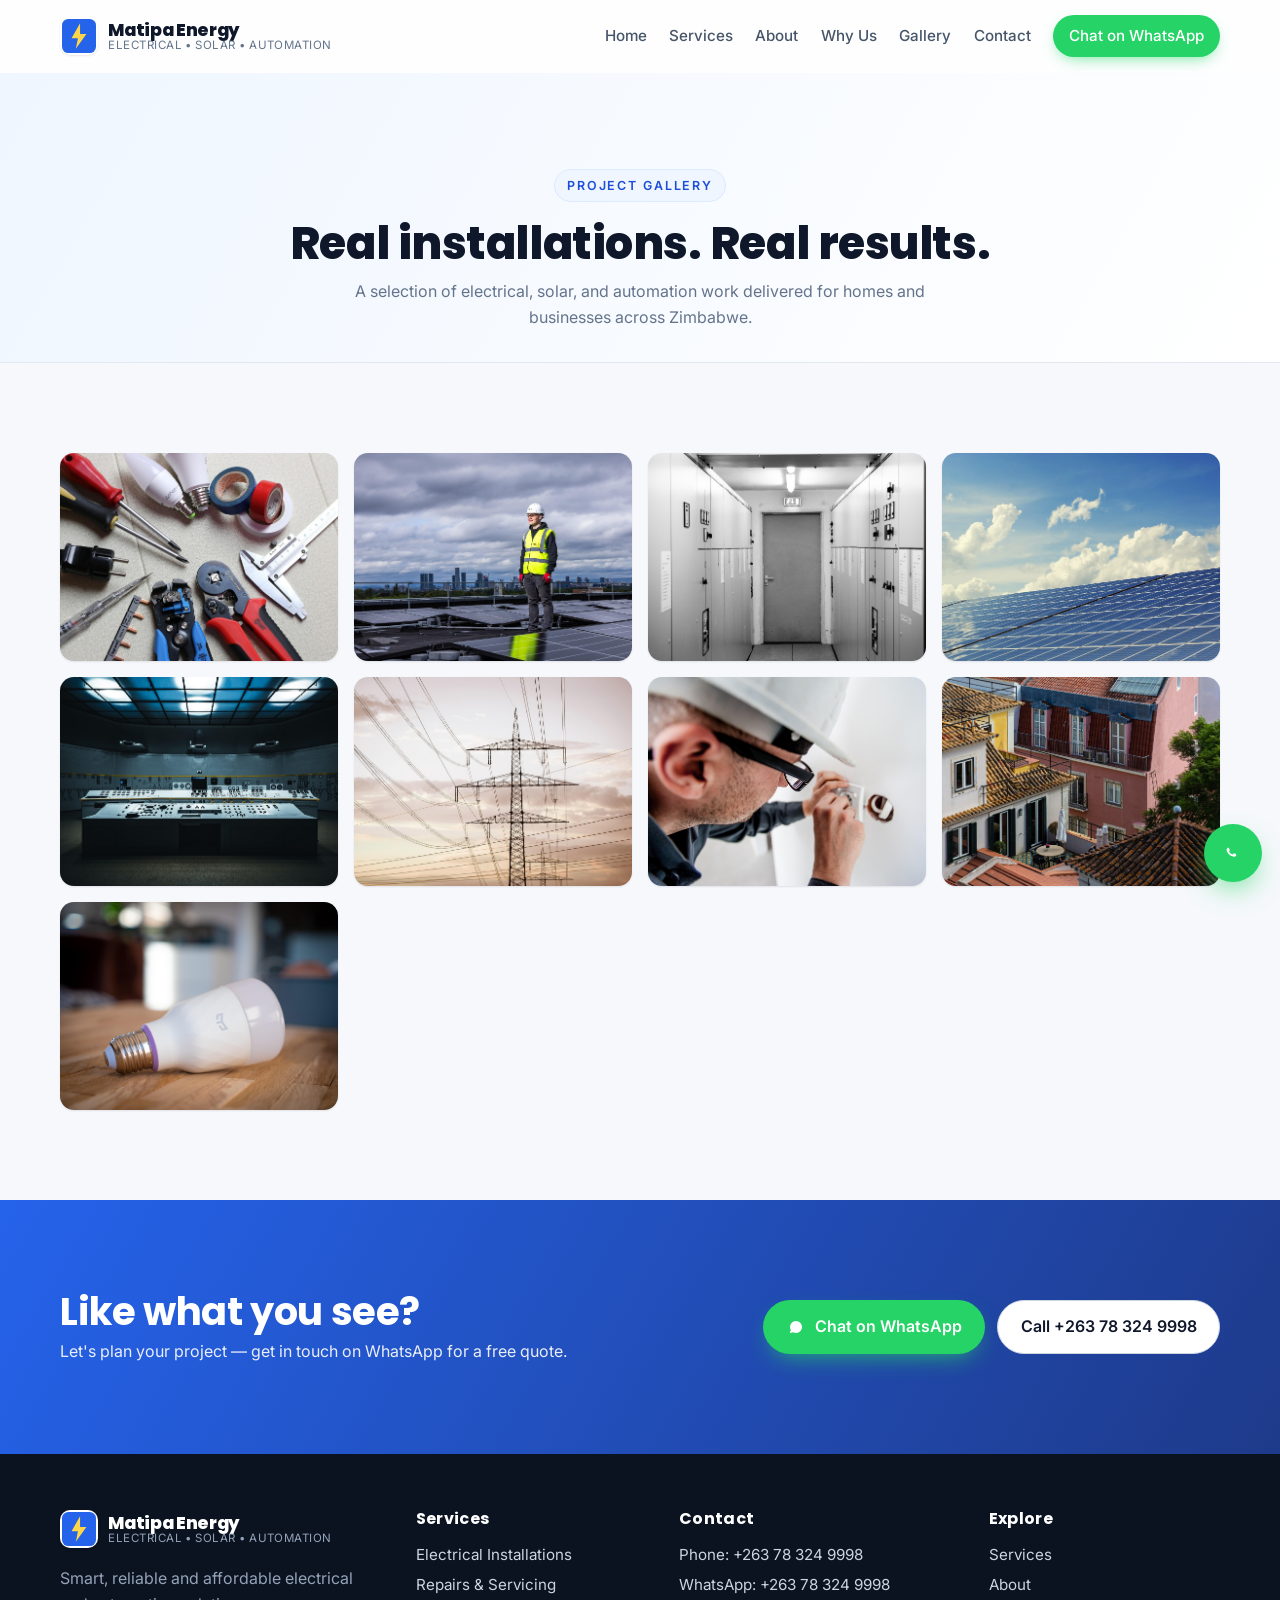
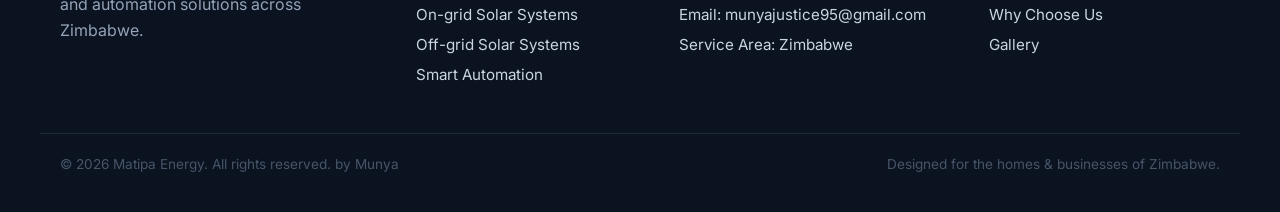
==== gallery.html @ 3df7f983 "Add files via upload" ====
<!DOCTYPE html>
<html lang="en">
<head>
  <meta charset="UTF-8" />
  <meta name="viewport" content="width=device-width, initial-scale=1.0" />
  <meta name="description" content="Project gallery — recent electrical, solar and automation installations by Matipa Energy across Zimbabwe." />
  <meta name="keywords" content="electrician Zimbabwe gallery, solar installation Zimbabwe, automation projects, Matipa Energy projects" />
  <title>Gallery — Matipa Energy | Electrical, Solar &amp; Automation Projects</title>

  <link rel="icon" href="data:image/svg+xml,%3Csvg xmlns='http://www.w3.org/2000/svg' viewBox='0 0 64 64'%3E%3Crect width='64' height='64' rx='12' fill='%232563eb'/%3E%3Cpath d='M34 8 L18 36 H30 L26 56 L46 28 H34 Z' fill='%23ffd54a'/%3E%3C/svg%3E" />
  <link rel="preconnect" href="https://fonts.googleapis.com" />
  <link rel="preconnect" href="https://fonts.gstatic.com" crossorigin />
  <link href="https://fonts.googleapis.com/css2?family=Inter:wght@400;500;600;700;800&family=Poppins:wght@600;700;800&display=swap" rel="stylesheet" />
  <link rel="stylesheet" href="css/style.css" />
</head>
<body>

  <!-- Header -->
  <header class="site-header" id="siteHeader">
    <div class="container nav-wrap">
      <a href="/" class="brand" aria-label="Matipa Energy home">
        <span class="brand-mark" aria-hidden="true">
          <svg viewBox="0 0 64 64" width="34" height="34" xmlns="http://www.w3.org/2000/svg">
            <rect width="64" height="64" rx="12" fill="#2563eb"/>
            <path d="M34 8 L18 36 H30 L26 56 L46 28 H34 Z" fill="#ffd54a"/>
          </svg>
        </span>
        <span class="brand-text">
          <span class="brand-name">Matipa Energy</span>
          <span class="brand-tag">Electrical • Solar • Automation</span>
        </span>
      </a>

      <nav class="primary-nav" id="primaryNav" aria-label="Primary">
        <a href="index.html">Home</a>
        <a href="/#services">Services</a>
        <a href="/#about">About</a>
        <a href="/#why">Why Us</a>
        <a href="/gallery.html">Gallery</a>
        <a href="/#contact">Contact</a>
        <a class="nav-cta" href="https://wa.me/263783249998?text=Hello%20Matipa%20Energy,%20I%20need%20electrical%20or%20solar%20services." target="_blank" rel="noopener">Chat on WhatsApp</a>
      </nav>

      <button class="nav-toggle" id="navToggle" aria-controls="primaryNav" aria-expanded="false" aria-label="Toggle menu">
        <span></span><span></span><span></span>
      </button>
    </div>
  </header>

  <!-- Page hero -->
  <section class="gallery-page-hero">
    <div class="container">
      <span class="eyebrow eyebrow-blue" style="margin-bottom:1rem;">Project Gallery</span>
      <h1>Real installations. Real results.</h1>
      <p>A selection of electrical, solar, and automation work delivered for homes and businesses across Zimbabwe.</p>
    </div>
  </section>

  <!-- Gallery grid -->
  <section class="section">
    <div class="container">
      <div class="gallery-grid">
        <a class="gallery-item" href="#"><img src="images/gallery1.jpg" alt="Electrical wiring installation" loading="lazy" /><span>Electrical Wiring</span></a>
        <a class="gallery-item" href="#"><img src="images/gallery2.jpg" alt="Rooftop solar installation" loading="lazy" /><span>Rooftop Solar</span></a>
        <a class="gallery-item" href="#"><img src="images/gallery3.jpg" alt="Distribution board installation" loading="lazy" /><span>Distribution Board</span></a>
        <a class="gallery-item" href="#"><img src="images/gallery4.jpg" alt="Off-grid battery storage" loading="lazy" /><span>Battery Backup</span></a>
        <a class="gallery-item" href="#"><img src="images/gallery5.jpg" alt="Smart lighting control" loading="lazy" /><span>Smart Automation</span></a>
        <a class="gallery-item" href="#"><img src="images/gallery6.jpg" alt="Electrician at work" loading="lazy" /><span>On-Site Service</span></a>
        <a class="gallery-item" href="#"><img src="images/hero1.jpg" alt="Electrical panel work" loading="lazy" /><span>Panel Upgrade</span></a>
        <a class="gallery-item" href="#"><img src="images/hero2.jpg" alt="Residential solar system" loading="lazy" /><span>Residential Solar</span></a>
        <a class="gallery-item" href="#"><img src="images/hero3.jpg" alt="Smart home control" loading="lazy" /><span>Home Automation</span></a>
      </div>
    </div>
  </section>

  <!-- CTA -->
  <section class="section cta-banner">
    <div class="container cta-wrap">
      <div>
        <h2>Like what you see?</h2>
        <p>Let's plan your project — get in touch on WhatsApp for a free quote.</p>
      </div>
      <div class="cta-actions">
        <a class="btn btn-whatsapp" href="https://wa.me/263783249998?text=Hello%20Matipa%20Energy,%20I%20need%20electrical%20or%20solar%20services." target="_blank" rel="noopener">
          <svg viewBox="0 0 32 32" width="20" height="20" fill="currentColor" aria-hidden="true"><path d="M19.11 17.21c-.27-.14-1.6-.79-1.85-.88-.25-.09-.43-.14-.61.14-.18.27-.7.88-.86 1.06-.16.18-.32.2-.59.07-.27-.14-1.13-.42-2.16-1.34-.8-.71-1.34-1.59-1.5-1.86-.16-.27-.02-.42.12-.55.12-.12.27-.32.41-.48.14-.16.18-.27.27-.45.09-.18.05-.34-.02-.48-.07-.14-.61-1.46-.83-2-.22-.53-.44-.46-.61-.47l-.52-.01c-.18 0-.48.07-.73.34-.25.27-.95.93-.95 2.27 0 1.34.98 2.63 1.11 2.81.14.18 1.93 2.95 4.68 4.13.65.28 1.16.45 1.56.58.66.21 1.26.18 1.74.11.53-.08 1.6-.65 1.83-1.28.23-.63.23-1.16.16-1.28-.07-.12-.25-.18-.52-.32zM16.02 6.4c-5.31 0-9.62 4.31-9.62 9.62 0 1.7.45 3.36 1.3 4.82L6 26l5.29-1.66a9.59 9.59 0 0 0 4.72 1.22h.01c5.31 0 9.62-4.31 9.62-9.62 0-2.57-1-4.99-2.82-6.81a9.58 9.58 0 0 0-6.8-2.83z"/></svg>
          Chat on WhatsApp
        </a>
        <a class="btn btn-light" href="tel:+263783249998">Call +263 78 324 9998</a>
      </div>
    </div>
  </section>

  <!-- Footer -->
  <footer class="site-footer">
    <div class="container footer-grid">
      <div>
        <a href="/" class="brand brand-footer">
          <span class="brand-mark" aria-hidden="true">
            <svg viewBox="0 0 64 64" width="34" height="34" xmlns="http://www.w3.org/2000/svg">
              <rect width="64" height="64" rx="12" fill="#2563eb"/>
              <path d="M34 8 L18 36 H30 L26 56 L46 28 H34 Z" fill="#ffd54a"/>
            </svg>
          </span>
          <span class="brand-text">
            <span class="brand-name">Matipa Energy</span>
            <span class="brand-tag">Electrical • Solar • Automation</span>
          </span>
        </a>
        <p class="footer-tag">Smart, reliable and affordable electrical and automation solutions across Zimbabwe.</p>
      </div>
      <div>
        <h5>Services</h5>
        <ul class="footer-list">
          <li>Electrical Installations</li>
          <li>Repairs &amp; Servicing</li>
          <li>On-grid Solar Systems</li>
          <li>Off-grid Solar Systems</li>
          <li>Smart Automation</li>
        </ul>
      </div>
      <div>
        <h5>Contact</h5>
        <ul class="footer-list">
          <li>Phone: <a href="tel:+263783249998">+263 78 324 9998</a></li>
          <li>WhatsApp: <a href="https://wa.me/263783249998?text=Hello%20Matipa%20Energy,%20I%20need%20electrical%20or%20solar%20services." target="_blank" rel="noopener">+263 78 324 9998</a></li>
          <li>Email: <a href="mailto:munyajustice95@gmail.com">munyajustice95@gmail.com</a></li>
          <li>Service Area: Zimbabwe</li>
        </ul>
      </div>
      <div>
        <h5>Explore</h5>
        <ul class="footer-list">
          <li><a href="/#services">Services</a></li>
          <li><a href="/#about">About</a></li>
          <li><a href="/#why">Why Choose Us</a></li>
          <li><a href="/gallery.html">Gallery</a></li>
        </ul>
      </div>
    </div>

    <div class="container footer-bottom">
      <p>&copy; <span id="year"></span> Matipa Energy. All rights reserved. by Munya</p>
      <p>Designed for the homes &amp; businesses of Zimbabwe.</p>
    </div>
  </footer>

  <!-- Floating WhatsApp -->
  <a class="float-whatsapp"
     href="https://wa.me/263783249998?text=Hello%20Matipa%20Energy,%20I%20need%20electrical%20or%20solar%20services."
     target="_blank" rel="noopener" aria-label="Chat on WhatsApp">
    <svg viewBox="0 0 32 32" width="28" height="28" fill="currentColor" aria-hidden="true"><path d="M19.11 17.21c-.27-.14-1.6-.79-1.85-.88-.25-.09-.43-.14-.61.14-.18.27-.7.88-.86 1.06-.16.18-.32.2-.59.07-.27-.14-1.13-.42-2.16-1.34-.8-.71-1.34-1.59-1.5-1.86-.16-.27-.02-.42.12-.55.12-.12.27-.32.41-.48.14-.16.18-.27.27-.45.09-.18.05-.34-.02-.48-.07-.14-.61-1.46-.83-2-.22-.53-.44-.46-.61-.47l-.52-.01c-.18 0-.48.07-.73.34-.25.27-.95.93-.95 2.27 0 1.34.98 2.63 1.11 2.81.14.18 1.93 2.95 4.68 4.13.65.28 1.16.45 1.56.58.66.21 1.26.18 1.74.11.53-.08 1.6-.65 1.83-1.28.23-.63.23-1.16.16-1.28-.07-.12-.25-.18-.52-.32z"/></svg>
  </a>

  <script src="js/script.js"></script>
</body>
</html>
---- css/style.css ----
/* =========================================================
   Matipa Energy — style.css
   Light, professional palette: white / light grey / soft blue
   No frameworks. Mobile-first.
   ========================================================= */

/* ---------- Design tokens ---------- */
:root {
  --c-bg: #f6f8fb;
  --c-surface: #ffffff;
  --c-surface-2: #f0f4fa;
  --c-text: #0f172a;
  --c-text-soft: #475569;
  --c-text-mute: #64748b;
  --c-border: #e2e8f0;
  --c-border-strong: #cbd5e1;

  --c-blue: #2563eb;
  --c-blue-600: #1d4ed8;
  --c-blue-50: #eff6ff;
  --c-blue-100: #dbeafe;
  --c-accent: #f59e0b;
  --c-accent-soft: #fef3c7;
  --c-whatsapp: #25d366;
  --c-whatsapp-dark: #128c7e;

  --shadow-sm: 0 1px 2px rgba(15,23,42,.06), 0 1px 3px rgba(15,23,42,.04);
  --shadow-md: 0 6px 16px -4px rgba(15,23,42,.10), 0 4px 8px -4px rgba(15,23,42,.06);
  --shadow-lg: 0 24px 48px -16px rgba(15,23,42,.20);

  --radius-sm: 8px;
  --radius-md: 14px;
  --radius-lg: 22px;
  --radius-xl: 28px;

  --container: 1200px;
  --header-h: 72px;

  --font-sans: 'Inter', system-ui, -apple-system, Segoe UI, Roboto, Helvetica, Arial, sans-serif;
  --font-display: 'Poppins', 'Inter', system-ui, sans-serif;
}

/* ---------- Reset ---------- */
*,
*::before,
*::after { box-sizing: border-box; }

html { scroll-behavior: smooth; -webkit-text-size-adjust: 100%; }

body {
  margin: 0;
  font-family: var(--font-sans);
  background: var(--c-bg);
  color: var(--c-text);
  line-height: 1.6;
  -webkit-font-smoothing: antialiased;
  text-rendering: optimizeLegibility;
}

img { max-width: 100%; display: block; }
a  { color: var(--c-blue); text-decoration: none; }
a:hover { color: var(--c-blue-600); }

h1, h2, h3, h4, h5 {
  font-family: var(--font-display);
  color: var(--c-text);
  margin: 0 0 .5rem;
  line-height: 1.18;
  letter-spacing: -.01em;
}
h1 { font-size: clamp(2rem, 4.4vw, 3.5rem); font-weight: 800; }
h2 { font-size: clamp(1.6rem, 3vw, 2.4rem); font-weight: 700; }
h3 { font-size: 1.25rem; font-weight: 700; }
h4 { font-size: 1.05rem; font-weight: 700; }
p  { margin: 0 0 1rem; color: var(--c-text-soft); }

ul { padding-left: 0; list-style: none; margin: 0; }

.container {
  width: 100%;
  max-width: var(--container);
  margin: 0 auto;
  padding: 0 1.25rem;
}

/* ---------- Header / Nav ---------- */
.site-header {
  position: sticky;
  top: 0;
  z-index: 50;
  background: rgba(255,255,255,.85);
  backdrop-filter: saturate(180%) blur(10px);
  -webkit-backdrop-filter: saturate(180%) blur(10px);
  border-bottom: 1px solid transparent;
  transition: border-color .2s ease, box-shadow .2s ease, background .2s ease;
}
.site-header.is-scrolled {
  background: rgba(255,255,255,.96);
  border-bottom-color: var(--c-border);
  box-shadow: var(--shadow-sm);
}
.nav-wrap {
  display: flex;
  align-items: center;
  justify-content: space-between;
  height: var(--header-h);
  gap: 1rem;
}
.brand {
  display: inline-flex;
  align-items: center;
  gap: .65rem;
  color: var(--c-text);
}
.brand:hover { color: var(--c-text); }
.brand-mark {
  display: inline-flex;
  align-items: center;
  justify-content: center;
  width: 38px; height: 38px;
  border-radius: 10px;
  box-shadow: var(--shadow-sm);
  background: #fff;
}
.brand-text { display: flex; flex-direction: column; line-height: 1.05; }
.brand-name { font-family: var(--font-display); font-weight: 800; font-size: 1.1rem; letter-spacing: -.02em; }
.brand-tag  { font-size: .72rem; color: var(--c-text-mute); letter-spacing: .04em; text-transform: uppercase; }

.primary-nav {
  display: flex;
  align-items: center;
  gap: 1.4rem;
}
.primary-nav a {
  color: var(--c-text-soft);
  font-weight: 500;
  font-size: .95rem;
  padding: .35rem 0;
  position: relative;
  transition: color .15s ease;
}
.primary-nav a:hover { color: var(--c-text); }
.primary-nav a:not(.nav-cta)::after {
  content: "";
  position: absolute;
  left: 0; right: 0; bottom: -4px;
  height: 2px;
  background: var(--c-blue);
  transform: scaleX(0);
  transform-origin: left;
  transition: transform .25s ease;
  border-radius: 2px;
}
.primary-nav a:not(.nav-cta):hover::after { transform: scaleX(1); }

.nav-cta {
  background: var(--c-whatsapp);
  color: #fff !important;
  padding: .55rem 1rem !important;
  border-radius: 999px;
  font-weight: 600;
  box-shadow: 0 6px 16px -6px rgba(37,211,102,.7);
  transition: transform .15s ease, box-shadow .2s ease, background .2s ease;
}
.nav-cta:hover { background: var(--c-whatsapp-dark); transform: translateY(-1px); }

.nav-toggle {
  display: none;
  background: transparent;
  border: 1px solid var(--c-border);
  border-radius: 10px;
  width: 42px; height: 42px;
  flex-direction: column;
  align-items: center;
  justify-content: center;
  gap: 5px;
  cursor: pointer;
}
.nav-toggle span {
  display: block;
  width: 20px; height: 2px;
  background: var(--c-text);
  border-radius: 2px;
  transition: transform .2s ease, opacity .2s ease;
}

/* ---------- Hero ---------- */
.hero {
  position: relative;
  min-height: clamp(560px, 85vh, 760px);
  display: flex;
  align-items: center;
  overflow: hidden;
  isolation: isolate;
  color: #fff;
}
.slider {
  position: absolute;
  inset: 0;
  z-index: -2;
}
.slide {
  position: absolute;
  inset: 0;
  background-size: cover;
  background-position: center;
  opacity: 0;
  transform: scale(1.06);
  transition: opacity 1.1s ease, transform 6s ease-out;
}
.slide.is-active {
  opacity: 1;
  transform: scale(1);
}
.slide-overlay {
  position: absolute;
  inset: 0;
  background:
    linear-gradient(120deg, rgba(15,23,42,.78) 0%, rgba(37,99,235,.55) 55%, rgba(15,23,42,.40) 100%),
    radial-gradient(1200px 600px at 80% 20%, rgba(255,255,255,.10), transparent 60%);
}

.slider-arrow {
  position: absolute;
  top: 50%;
  transform: translateY(-50%);
  width: 46px; height: 46px;
  border-radius: 999px;
  border: 1px solid rgba(255,255,255,.4);
  background: rgba(255,255,255,.15);
  color: #fff;
  display: inline-flex;
  align-items: center;
  justify-content: center;
  cursor: pointer;
  backdrop-filter: blur(6px);
  -webkit-backdrop-filter: blur(6px);
  transition: background .2s ease, transform .15s ease;
  z-index: 3;
}
.slider-arrow:hover { background: rgba(255,255,255,.3); }
.slider-arrow:active { transform: translateY(-50%) scale(.96); }
.slider-arrow.prev { left: 1rem; }
.slider-arrow.next { right: 1rem; }

.slider-dots {
  position: absolute;
  bottom: 1.25rem;
  left: 50%;
  transform: translateX(-50%);
  display: flex;
  gap: .5rem;
  z-index: 3;
}
.slider-dots button {
  width: 28px; height: 4px;
  border-radius: 2px;
  border: 0;
  background: rgba(255,255,255,.5);
  cursor: pointer;
  transition: background .2s ease, width .25s ease;
}
.slider-dots button.is-active {
  background: #fff;
  width: 44px;
}

.hero-content {
  position: relative;
  z-index: 2;
  padding: 6rem 1.25rem 5.5rem;
}
.eyebrow {
  display: inline-block;
  font-size: .78rem;
  font-weight: 600;
  letter-spacing: .15em;
  text-transform: uppercase;
  color: rgba(255,255,255,.85);
  background: rgba(255,255,255,.1);
  border: 1px solid rgba(255,255,255,.25);
  padding: .35rem .75rem;
  border-radius: 999px;
  margin-bottom: 1rem;
}
.eyebrow-blue {
  background: var(--c-blue-50);
  color: var(--c-blue-600);
  border-color: var(--c-blue-100);
}
.hero-title {
  color: #fff;
  max-width: 820px;
  margin: 0 0 1rem;
}
.hero-title .accent { color: #ffd54a; }
.hero-sub {
  color: rgba(255,255,255,.92);
  font-size: 1.1rem;
  max-width: 640px;
  margin-bottom: 1.75rem;
}
.hero-ctas {
  display: flex;
  flex-wrap: wrap;
  gap: .75rem;
  margin-bottom: 2.25rem;
}
.hero-trust {
  display: flex;
  flex-wrap: wrap;
  gap: 1.25rem 2rem;
  color: rgba(255,255,255,.9);
  font-size: .95rem;
}
.hero-trust li::before {
  content: "";
  display: inline-block;
  width: 6px; height: 6px;
  background: #ffd54a;
  border-radius: 999px;
  margin-right: .55rem;
  vertical-align: middle;
}
.hero-trust strong { color: #fff; font-weight: 700; }

/* ---------- Buttons ---------- */
.btn {
  display: inline-flex;
  align-items: center;
  justify-content: center;
  gap: .55rem;
  padding: .85rem 1.4rem;
  border-radius: 999px;
  font-weight: 600;
  font-size: 1rem;
  border: 1px solid transparent;
  cursor: pointer;
  transition: transform .15s ease, background .2s ease, color .2s ease, box-shadow .2s ease, border-color .2s ease;
  white-space: nowrap;
}
.btn:active { transform: translateY(1px); }

.btn-primary {
  background: var(--c-blue);
  color: #fff;
  box-shadow: 0 8px 22px -8px rgba(37,99,235,.7);
}
.btn-primary:hover { background: var(--c-blue-600); color: #fff; }

.btn-outline {
  background: rgba(255,255,255,.1);
  color: #fff;
  border-color: rgba(255,255,255,.5);
}
.btn-outline:hover { background: rgba(255,255,255,.18); color: #fff; }

.btn-light {
  background: #fff;
  color: var(--c-text);
  border-color: var(--c-border-strong);
}
.btn-light:hover { background: var(--c-surface-2); color: var(--c-text); }

.btn-whatsapp {
  background: var(--c-whatsapp);
  color: #fff;
  box-shadow: 0 10px 24px -10px rgba(37,211,102,.85);
}
.btn-whatsapp:hover { background: var(--c-whatsapp-dark); color: #fff; }

/* ---------- Section base ---------- */
.section {
  padding: clamp(3.5rem, 7vw, 6rem) 0;
}
.section-head {
  text-align: center;
  max-width: 720px;
  margin: 0 auto 3rem;
}
.section-head .eyebrow { margin-bottom: .9rem; }
.section-head p { color: var(--c-text-mute); }

/* ---------- Cards (Services) ---------- */
.cards {
  display: grid;
  gap: 1.25rem;
  grid-template-columns: repeat(auto-fit, minmax(260px, 1fr));
}
.card {
  background: var(--c-surface);
  border: 1px solid var(--c-border);
  border-radius: var(--radius-lg);
  padding: 1.75rem;
  position: relative;
  transition: transform .25s ease, box-shadow .25s ease, border-color .25s ease;
}
.service-card { display: flex; flex-direction: column; }
.service-card:hover {
  transform: translateY(-4px);
  border-color: var(--c-blue-100);
  box-shadow: var(--shadow-md);
}
.service-card.featured {
  background: linear-gradient(180deg, #ffffff, var(--c-blue-50));
  border-color: var(--c-blue-100);
}
.card-icon {
  width: 52px; height: 52px;
  display: inline-flex;
  align-items: center;
  justify-content: center;
  border-radius: 14px;
  background: var(--c-blue-50);
  color: var(--c-blue-600);
  margin-bottom: 1.1rem;
}
.featured .card-icon {
  background: var(--c-blue);
  color: #fff;
}
.badge {
  position: absolute;
  top: 1rem; right: 1rem;
  background: var(--c-accent-soft);
  color: #92400e;
  font-size: .72rem;
  font-weight: 700;
  letter-spacing: .04em;
  text-transform: uppercase;
  padding: .25rem .55rem;
  border-radius: 999px;
}
.check-list { margin-top: .25rem; }
.check-list li {
  position: relative;
  padding-left: 1.5rem;
  margin: .35rem 0;
  color: var(--c-text-soft);
  font-size: .95rem;
}
.check-list li::before {
  content: "";
  position: absolute;
  left: 0; top: .45rem;
  width: 14px; height: 14px;
  border-radius: 999px;
  background: var(--c-blue);
  box-shadow: inset 0 0 0 3px #fff, 0 0 0 2px var(--c-blue-100);
}

/* ---------- About ---------- */
.about { background: var(--c-surface); }
.about-grid {
  display: grid;
  grid-template-columns: 1fr 1fr;
  gap: clamp(2rem, 5vw, 4rem);
  align-items: center;
}
.about-media {
  position: relative;
}
.about-media img {
  width: 100%;
  border-radius: var(--radius-xl);
  box-shadow: var(--shadow-lg);
  aspect-ratio: 4/3;
  object-fit: cover;
}
.about-stat {
  position: absolute;
  bottom: -22px; left: -22px;
  background: #fff;
  padding: 1rem 1.25rem;
  border-radius: var(--radius-md);
  box-shadow: var(--shadow-md);
  display: flex;
  align-items: center;
  gap: .9rem;
  border: 1px solid var(--c-border);
}
.about-stat strong {
  font-family: var(--font-display);
  font-size: 2rem;
  color: var(--c-blue);
  line-height: 1;
}
.about-stat span {
  font-size: .9rem;
  color: var(--c-text-soft);
  line-height: 1.2;
}
.about-copy h2 { margin-bottom: 1rem; }
.about-copy .btn { margin-top: .75rem; }

/* ---------- Why ---------- */
.why { background: var(--c-bg); }
.why-grid {
  display: grid;
  gap: 1rem;
  grid-template-columns: repeat(auto-fit, minmax(260px, 1fr));
}
.why-item {
  background: #fff;
  border: 1px solid var(--c-border);
  border-radius: var(--radius-md);
  padding: 1.5rem;
  transition: transform .25s ease, box-shadow .25s ease;
}
.why-item:hover {
  transform: translateY(-3px);
  box-shadow: var(--shadow-md);
}
.why-icon {
  width: 44px; height: 44px;
  border-radius: 12px;
  background: var(--c-blue-50);
  color: var(--c-blue-600);
  display: inline-flex;
  align-items: center;
  justify-content: center;
  margin-bottom: .8rem;
}
.why-item h4 { margin-bottom: .35rem; }
.why-item p  { font-size: .95rem; margin: 0; }

/* ---------- Gallery ---------- */
.gallery { background: var(--c-surface); }
.gallery-grid {
  display: grid;
  gap: 1rem;
  grid-template-columns: repeat(auto-fit, minmax(260px, 1fr));
}
.gallery-item {
  position: relative;
  display: block;
  border-radius: var(--radius-md);
  overflow: hidden;
  aspect-ratio: 4/3;
  box-shadow: var(--shadow-sm);
  background: var(--c-surface-2);
  transition: transform .35s ease, box-shadow .35s ease;
}
.gallery-item img {
  width: 100%; height: 100%;
  object-fit: cover;
  transition: transform .6s ease;
}
.gallery-item span {
  position: absolute;
  left: 1rem; bottom: 1rem;
  background: rgba(255,255,255,.92);
  color: var(--c-text);
  font-weight: 600;
  font-size: .9rem;
  padding: .35rem .7rem;
  border-radius: 999px;
  box-shadow: var(--shadow-sm);
  transform: translateY(6px);
  opacity: 0;
  transition: transform .3s ease, opacity .3s ease;
}
.gallery-item:hover {
  transform: translateY(-4px);
  box-shadow: var(--shadow-md);
}
.gallery-item:hover img { transform: scale(1.06); }
.gallery-item:hover span { transform: translateY(0); opacity: 1; }
.gallery-cta { text-align: center; margin-top: 2rem; }
.gallery-cta .btn-outline {
  background: var(--c-blue);
  color: #fff;
  border-color: var(--c-blue);
}
.gallery-cta .btn-outline:hover { background: var(--c-blue-600); border-color: var(--c-blue-600); }

/* Standalone gallery page tweaks */
.gallery-page-hero {
  background: linear-gradient(120deg, var(--c-blue-50), #fff);
  padding: clamp(4rem, 8vw, 6rem) 0 2rem;
  text-align: center;
  border-bottom: 1px solid var(--c-border);
}
.gallery-page-hero h1 {
  color: var(--c-text);
  font-size: clamp(2rem, 4vw, 2.8rem);
}
.gallery-page-hero p {
  max-width: 620px;
  margin: 0 auto 0;
  color: var(--c-text-mute);
}

/* ---------- CTA banner ---------- */
.cta-banner {
  background:
    linear-gradient(120deg, var(--c-blue) 0%, #1e3a8a 100%);
  color: #fff;
}
.cta-banner h2 { color: #fff; margin-bottom: .25rem; }
.cta-banner p  { color: rgba(255,255,255,.9); margin: 0; }
.cta-wrap {
  display: flex;
  align-items: center;
  justify-content: space-between;
  gap: 1.5rem;
  flex-wrap: wrap;
}
.cta-actions {
  display: flex;
  gap: .75rem;
  flex-wrap: wrap;
}

/* ---------- Footer ---------- */
.site-footer {
  background: #0b1220;
  color: #cbd5e1;
  padding-top: 3.5rem;
}
.site-footer h5 {
  color: #fff;
  font-family: var(--font-display);
  font-size: 1rem;
  margin-bottom: .9rem;
  letter-spacing: .02em;
}
.footer-grid {
  display: grid;
  gap: 2rem;
  grid-template-columns: 1.4fr 1fr 1.2fr 1fr;
}
.brand-footer .brand-name { color: #fff; }
.brand-footer .brand-tag  { color: #94a3b8; }
.footer-tag { color: #94a3b8; margin-top: .8rem; }
.footer-list li { margin: .35rem 0; font-size: .95rem; }
.footer-list a {
  color: #cbd5e1;
  transition: color .15s ease;
}
.footer-list a:hover { color: #fff; }
.footer-bottom {
  display: flex;
  justify-content: space-between;
  flex-wrap: wrap;
  gap: .5rem;
  border-top: 1px solid #1e293b;
  margin-top: 2.5rem;
  padding-top: 1.25rem;
  padding-bottom: 1.25rem;
  font-size: .85rem;
  color: #94a3b8;
}

/* ---------- Floating WhatsApp ---------- */
.float-whatsapp {
  position: fixed;
  right: 18px;
  bottom: 18px;
  width: 58px; height: 58px;
  border-radius: 999px;
  background: var(--c-whatsapp);
  color: #fff;
  display: inline-flex;
  align-items: center;
  justify-content: center;
  z-index: 60;
  box-shadow: 0 12px 28px -8px rgba(37,211,102,.7);
  animation: pulseGlow 2.4s ease-in-out infinite;
  transition: transform .15s ease, background .2s ease;
}
.float-whatsapp:hover { background: var(--c-whatsapp-dark); color: #fff; transform: translateY(-2px); }

@keyframes pulseGlow {
  0%, 100% { box-shadow: 0 12px 28px -8px rgba(37,211,102,.7), 0 0 0 0 rgba(37,211,102,.55); }
  50%      { box-shadow: 0 12px 28px -8px rgba(37,211,102,.7), 0 0 0 14px rgba(37,211,102,0); }
}

/* ---------- Reveal animation ---------- */
.reveal {
  opacity: 0;
  transform: translateY(18px);
  transition: opacity .7s ease, transform .7s ease;
}
.reveal.is-visible {
  opacity: 1;
  transform: translateY(0);
}

/* ---------- Responsive ---------- */
@media (max-width: 960px) {
  .about-grid { grid-template-columns: 1fr; }
  .footer-grid { grid-template-columns: 1fr 1fr; }
}

@media (max-width: 760px) {
  .nav-toggle { display: inline-flex; }
  .primary-nav {
    position: absolute;
    top: var(--header-h);
    left: 0; right: 0;
    background: #fff;
    flex-direction: column;
    align-items: stretch;
    gap: 0;
    padding: .5rem .75rem 1rem;
    border-bottom: 1px solid var(--c-border);
    box-shadow: var(--shadow-md);
    transform: translateY(-8px);
    opacity: 0;
    pointer-events: none;
    transition: opacity .2s ease, transform .2s ease;
  }
  .primary-nav.is-open {
    opacity: 1;
    transform: translateY(0);
    pointer-events: auto;
  }
  .primary-nav a {
    padding: .8rem .6rem;
    border-bottom: 1px solid var(--c-border);
  }
  .primary-nav a:last-child { border-bottom: 0; }
  .primary-nav a::after { display: none; }
  .nav-cta {
    margin-top: .5rem;
    text-align: center;
    border-radius: 12px !important;
  }
  .hero { min-height: 600px; text-align: left; }
  .hero-content { padding: 5rem 1.25rem 4.5rem; }
  .hero-title { font-size: clamp(1.9rem, 7vw, 2.6rem); }
  .hero-sub { font-size: 1rem; }
  .slider-arrow { width: 40px; height: 40px; }
  .about-stat { left: 50%; transform: translateX(-50%); bottom: -28px; }
  .footer-grid { grid-template-columns: 1fr 1fr; gap: 1.5rem; }
  .footer-bottom { flex-direction: column; align-items: flex-start; }
  .cta-wrap { flex-direction: column; align-items: flex-start; }
}

@media (max-width: 480px) {
  .footer-grid { grid-template-columns: 1fr; }
  .hero-trust { gap: .75rem 1.25rem; }
  .float-whatsapp { width: 54px; height: 54px; right: 14px; bottom: 14px; }
}

/* Reduced motion */
@media (prefers-reduced-motion: reduce) {
  .slide { transition: opacity .3s ease, transform .3s ease; }
  .reveal { transition: none; opacity: 1; transform: none; }
  .float-whatsapp { animation: none; }
}
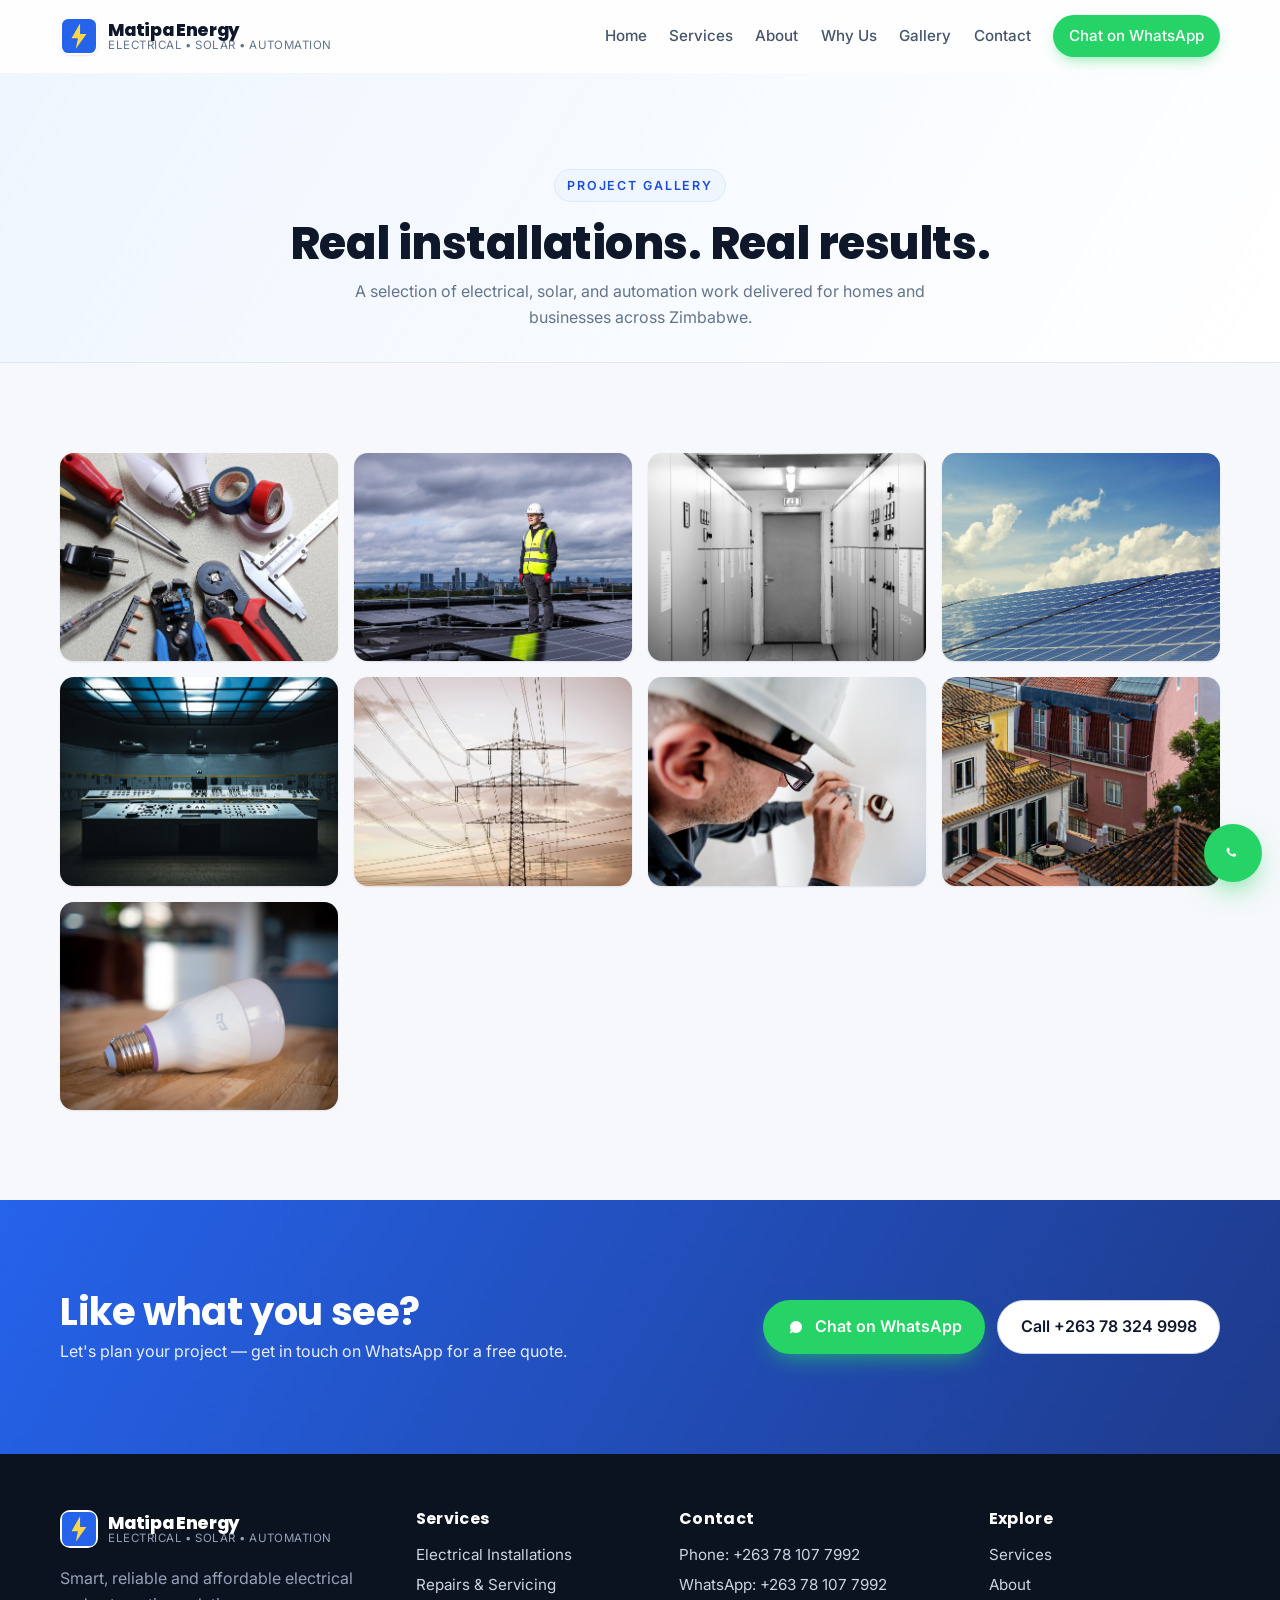
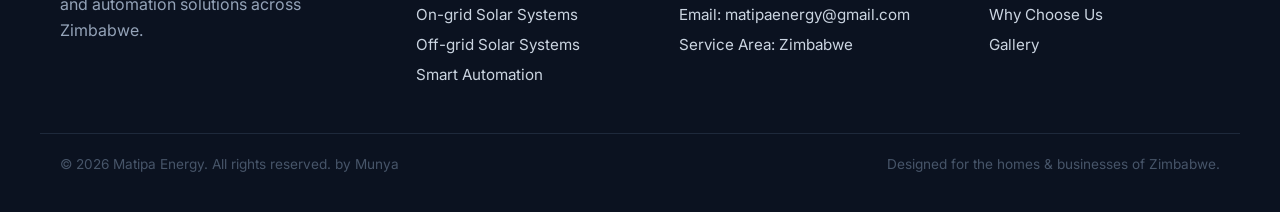
==== commit bc8d7053: "Update Contacts on Gallery Page" ====
--- a/gallery.html
+++ b/gallery.html
@@ -121,9 +121,9 @@
       <div>
         <h5>Contact</h5>
         <ul class="footer-list">
-          <li>Phone: <a href="tel:+263783249998">+263 78 324 9998</a></li>
-          <li>WhatsApp: <a href="https://wa.me/263783249998?text=Hello%20Matipa%20Energy,%20I%20need%20electrical%20or%20solar%20services." target="_blank" rel="noopener">+263 78 324 9998</a></li>
-          <li>Email: <a href="mailto:munyajustice95@gmail.com">munyajustice95@gmail.com</a></li>
+          <li>Phone: <a href="tel:+263781077992">+263 78 107 7992</a></li>
+          <li>WhatsApp: <a href="https://wa.me/263781077992?text=Hello%20Matipa%20Energy,%20I%20need%20electrical%20or%20solar%20services." target="_blank" rel="noopener">+263 78 107 7992</a></li>
+          <li>Email: <a href="mailto:matipaenergy@gmail.com">matipaenergy@gmail.com</a></li>
           <li>Service Area: Zimbabwe</li>
         </ul>
       </div>
@@ -146,7 +146,7 @@
 
   <!-- Floating WhatsApp -->
   <a class="float-whatsapp"
-     href="https://wa.me/263783249998?text=Hello%20Matipa%20Energy,%20I%20need%20electrical%20or%20solar%20services."
+     href="https://wa.me/263781077992?text=Hello%20Matipa%20Energy,%20I%20need%20electrical%20or%20solar%20services."
      target="_blank" rel="noopener" aria-label="Chat on WhatsApp">
     <svg viewBox="0 0 32 32" width="28" height="28" fill="currentColor" aria-hidden="true"><path d="M19.11 17.21c-.27-.14-1.6-.79-1.85-.88-.25-.09-.43-.14-.61.14-.18.27-.7.88-.86 1.06-.16.18-.32.2-.59.07-.27-.14-1.13-.42-2.16-1.34-.8-.71-1.34-1.59-1.5-1.86-.16-.27-.02-.42.12-.55.12-.12.27-.32.41-.48.14-.16.18-.27.27-.45.09-.18.05-.34-.02-.48-.07-.14-.61-1.46-.83-2-.22-.53-.44-.46-.61-.47l-.52-.01c-.18 0-.48.07-.73.34-.25.27-.95.93-.95 2.27 0 1.34.98 2.63 1.11 2.81.14.18 1.93 2.95 4.68 4.13.65.28 1.16.45 1.56.58.66.21 1.26.18 1.74.11.53-.08 1.6-.65 1.83-1.28.23-.63.23-1.16.16-1.28-.07-.12-.25-.18-.52-.32z"/></svg>
   </a>
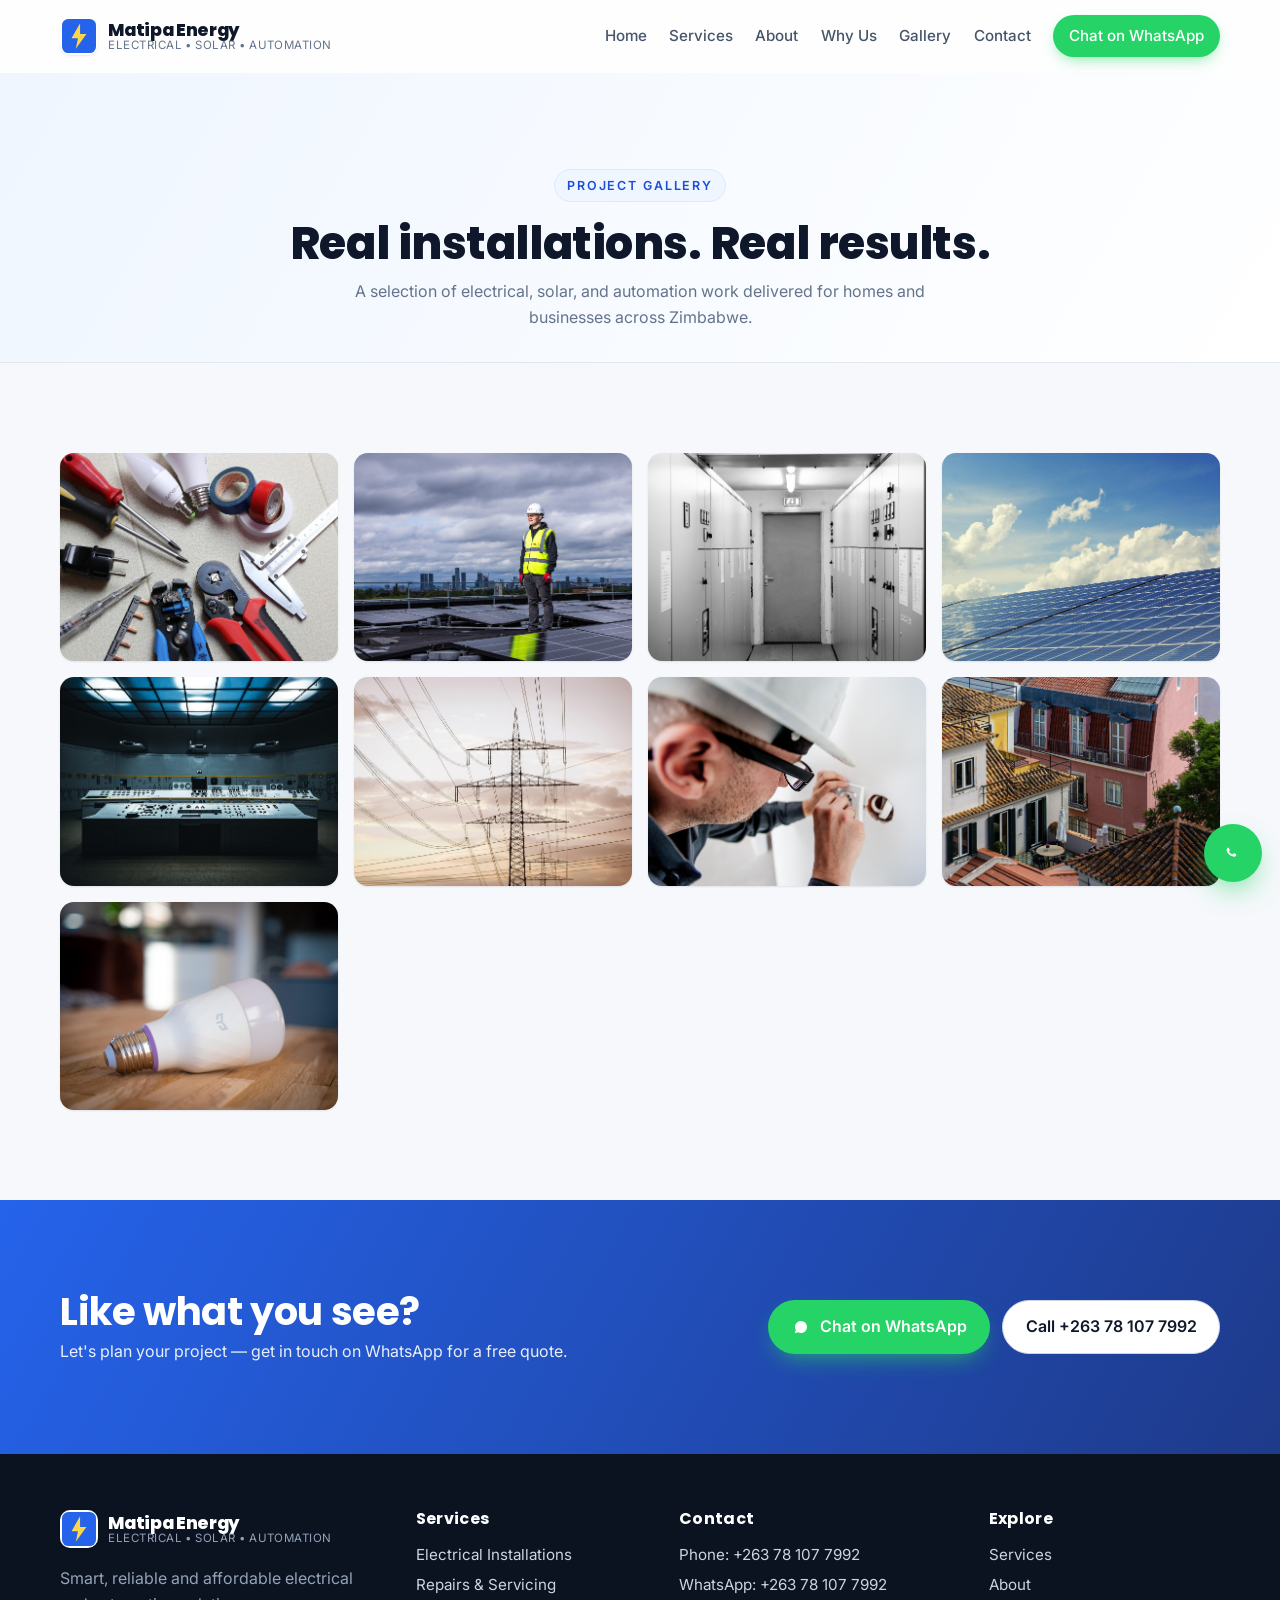
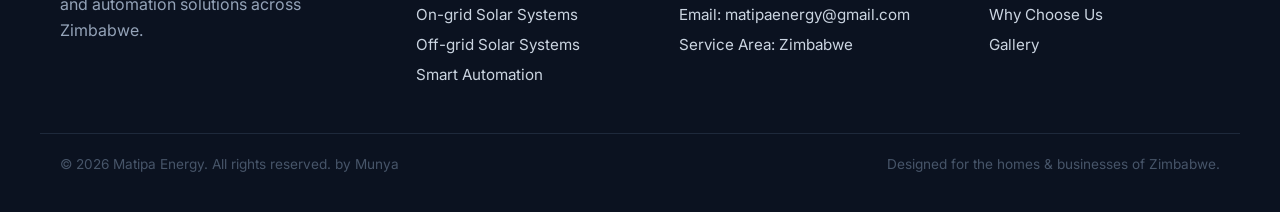
==== commit fedd3bc3: "Update Contacts  On Gallery html" ====
--- a/gallery.html
+++ b/gallery.html
@@ -38,7 +38,7 @@
         <a href="/#why">Why Us</a>
         <a href="/gallery.html">Gallery</a>
         <a href="/#contact">Contact</a>
-        <a class="nav-cta" href="https://wa.me/263783249998?text=Hello%20Matipa%20Energy,%20I%20need%20electrical%20or%20solar%20services." target="_blank" rel="noopener">Chat on WhatsApp</a>
+        <a class="nav-cta" href="https://wa.me/263781077992?text=Hello%20Matipa%20Energy,%20I%20need%20electrical%20or%20solar%20services." target="_blank" rel="noopener">Chat on WhatsApp</a>
       </nav>
 
       <button class="nav-toggle" id="navToggle" aria-controls="primaryNav" aria-expanded="false" aria-label="Toggle menu">
@@ -81,11 +81,11 @@
         <p>Let's plan your project — get in touch on WhatsApp for a free quote.</p>
       </div>
       <div class="cta-actions">
-        <a class="btn btn-whatsapp" href="https://wa.me/263783249998?text=Hello%20Matipa%20Energy,%20I%20need%20electrical%20or%20solar%20services." target="_blank" rel="noopener">
+        <a class="btn btn-whatsapp" href="https://wa.me/263781077992?text=Hello%20Matipa%20Energy,%20I%20need%20electrical%20or%20solar%20services." target="_blank" rel="noopener">
           <svg viewBox="0 0 32 32" width="20" height="20" fill="currentColor" aria-hidden="true"><path d="M19.11 17.21c-.27-.14-1.6-.79-1.85-.88-.25-.09-.43-.14-.61.14-.18.27-.7.88-.86 1.06-.16.18-.32.2-.59.07-.27-.14-1.13-.42-2.16-1.34-.8-.71-1.34-1.59-1.5-1.86-.16-.27-.02-.42.12-.55.12-.12.27-.32.41-.48.14-.16.18-.27.27-.45.09-.18.05-.34-.02-.48-.07-.14-.61-1.46-.83-2-.22-.53-.44-.46-.61-.47l-.52-.01c-.18 0-.48.07-.73.34-.25.27-.95.93-.95 2.27 0 1.34.98 2.63 1.11 2.81.14.18 1.93 2.95 4.68 4.13.65.28 1.16.45 1.56.58.66.21 1.26.18 1.74.11.53-.08 1.6-.65 1.83-1.28.23-.63.23-1.16.16-1.28-.07-.12-.25-.18-.52-.32zM16.02 6.4c-5.31 0-9.62 4.31-9.62 9.62 0 1.7.45 3.36 1.3 4.82L6 26l5.29-1.66a9.59 9.59 0 0 0 4.72 1.22h.01c5.31 0 9.62-4.31 9.62-9.62 0-2.57-1-4.99-2.82-6.81a9.58 9.58 0 0 0-6.8-2.83z"/></svg>
           Chat on WhatsApp
         </a>
-        <a class="btn btn-light" href="tel:+263783249998">Call +263 78 324 9998</a>
+        <a class="btn btn-light" href="tel:+263781077992">Call +263 78 107 7992</a>
       </div>
     </div>
   </section>
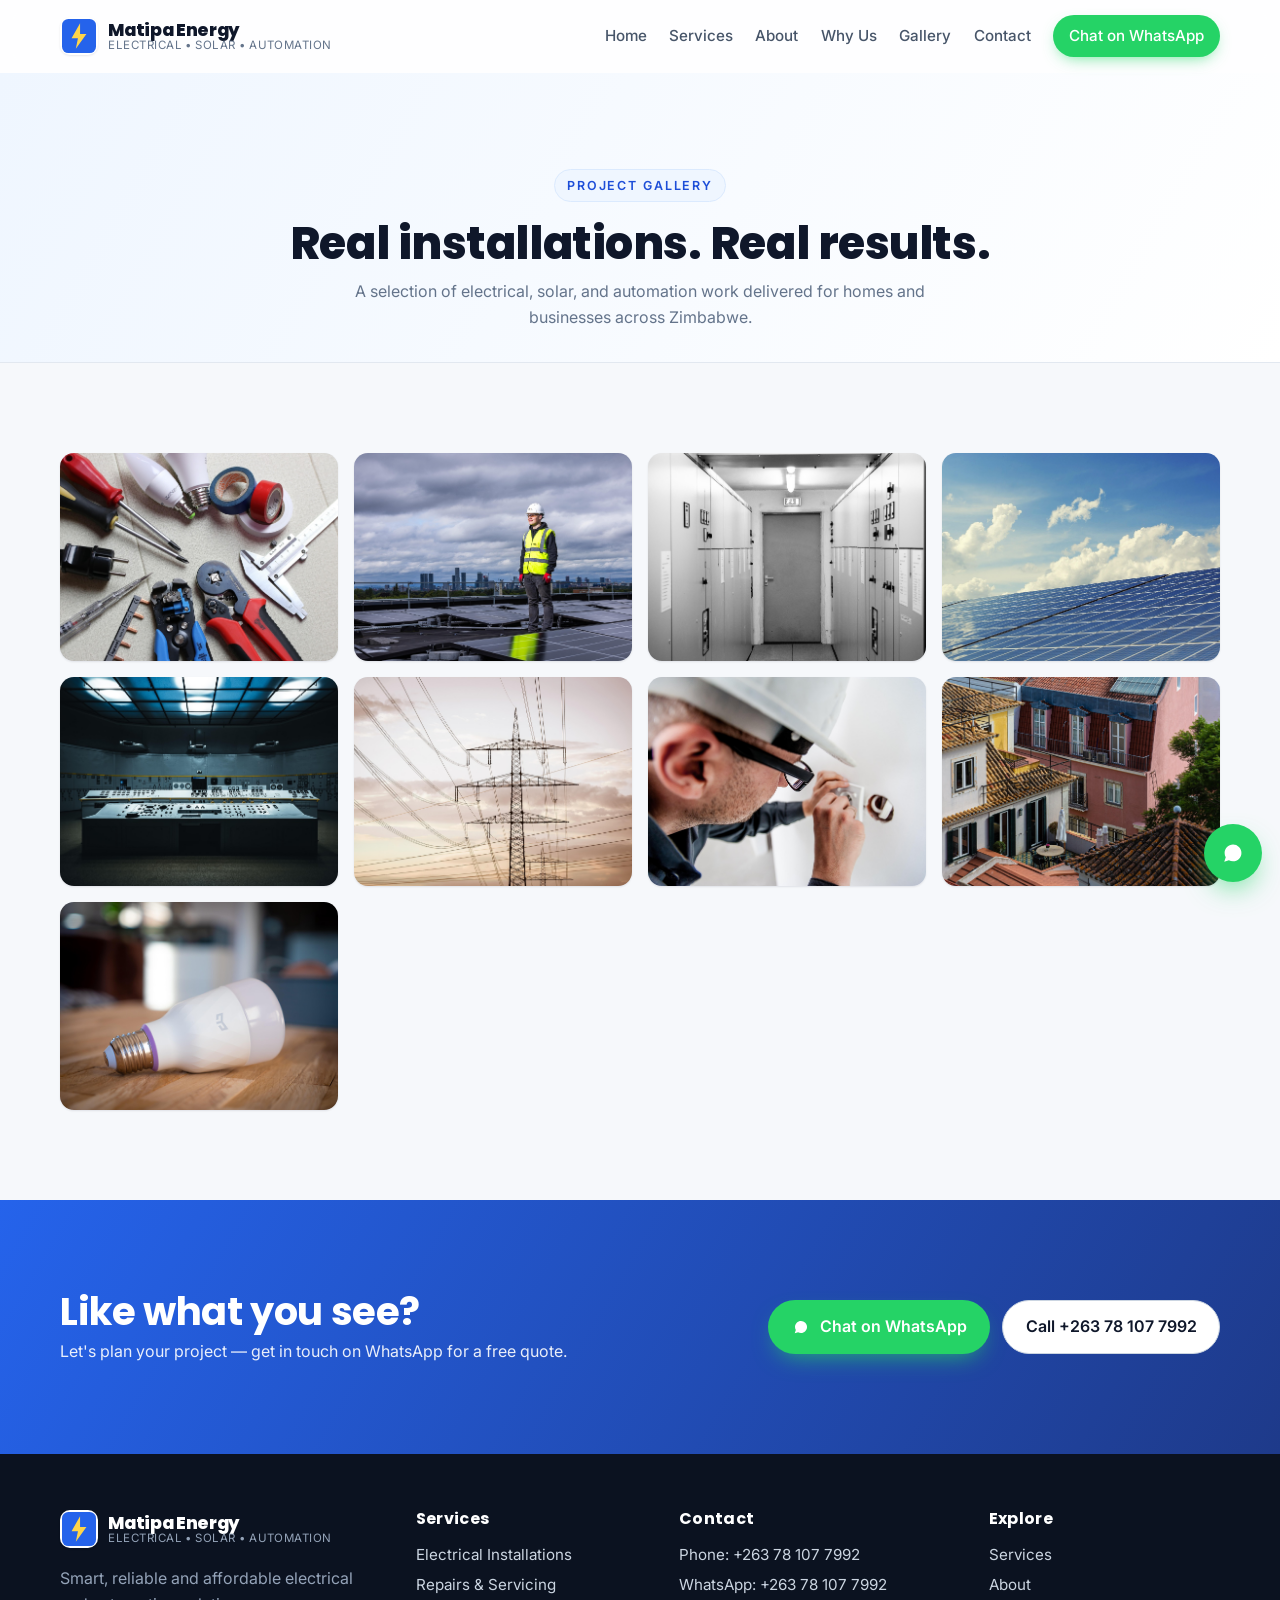
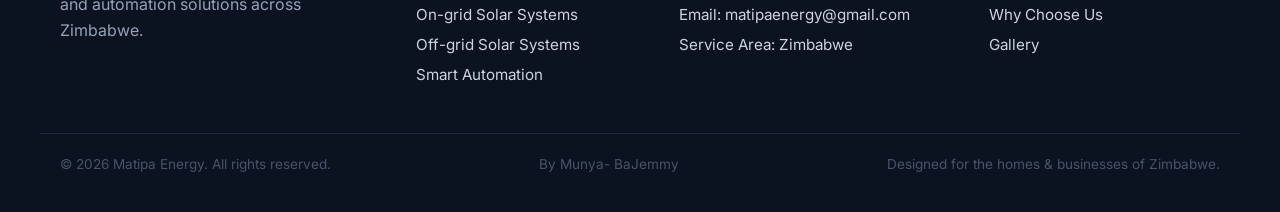
==== commit 33fc627a: "Fix HTML encoding issues in gallery.html" ====
--- a/gallery.html
+++ b/gallery.html
@@ -33,11 +33,11 @@
 
       <nav class="primary-nav" id="primaryNav" aria-label="Primary">
         <a href="index.html">Home</a>
-        <a href="/#services">Services</a>
-        <a href="/#about">About</a>
-        <a href="/#why">Why Us</a>
-        <a href="/gallery.html">Gallery</a>
-        <a href="/#contact">Contact</a>
+        <a href="index.html#services">Services</a>
+        <a href="index.html#about">About</a>
+        <a href="index.html#why">Why Us</a>
+        <a href="#gallery">Gallery</a>
+        <a href="#contact">Contact</a>
         <a class="nav-cta" href="https://wa.me/263781077992?text=Hello%20Matipa%20Energy,%20I%20need%20electrical%20or%20solar%20services." target="_blank" rel="noopener">Chat on WhatsApp</a>
       </nav>
 
@@ -48,7 +48,7 @@
   </header>
 
   <!-- Page hero -->
-  <section class="gallery-page-hero">
+  <section class="gallery-page-hero" id="gallery">
     <div class="container">
       <span class="eyebrow eyebrow-blue" style="margin-bottom:1rem;">Project Gallery</span>
       <h1>Real installations. Real results.</h1>
@@ -74,7 +74,7 @@
   </section>
 
   <!-- CTA -->
-  <section class="section cta-banner">
+  <section class="section cta-banner" id="contact">
     <div class="container cta-wrap">
       <div>
         <h2>Like what you see?</h2>
@@ -130,25 +130,26 @@
       <div>
         <h5>Explore</h5>
         <ul class="footer-list">
-          <li><a href="/#services">Services</a></li>
-          <li><a href="/#about">About</a></li>
-          <li><a href="/#why">Why Choose Us</a></li>
-          <li><a href="/gallery.html">Gallery</a></li>
+          <li><a href="index.html#services">Services</a></li>
+          <li><a href="index.html#about">About</a></li>
+          <li><a href="index.html#why">Why Choose Us</a></li>
+          <li><a href="#gallery">Gallery</a></li>
         </ul>
       </div>
     </div>
 
     <div class="container footer-bottom">
-      <p>&copy; <span id="year"></span> Matipa Energy. All rights reserved. by Munya</p>
+      <p>&copy; <span id="year"></span> Matipa Energy. All rights reserved.</p>
+      <p>By Munya- BaJemmy</p>
       <p>Designed for the homes &amp; businesses of Zimbabwe.</p>
     </div>
   </footer>
 
   <!-- Floating WhatsApp -->
-  <a class="float-whatsapp"
+    <a class="float-whatsapp"
      href="https://wa.me/263781077992?text=Hello%20Matipa%20Energy,%20I%20need%20electrical%20or%20solar%20services."
      target="_blank" rel="noopener" aria-label="Chat on WhatsApp">
-    <svg viewBox="0 0 32 32" width="28" height="28" fill="currentColor" aria-hidden="true"><path d="M19.11 17.21c-.27-.14-1.6-.79-1.85-.88-.25-.09-.43-.14-.61.14-.18.27-.7.88-.86 1.06-.16.18-.32.2-.59.07-.27-.14-1.13-.42-2.16-1.34-.8-.71-1.34-1.59-1.5-1.86-.16-.27-.02-.42.12-.55.12-.12.27-.32.41-.48.14-.16.18-.27.27-.45.09-.18.05-.34-.02-.48-.07-.14-.61-1.46-.83-2-.22-.53-.44-.46-.61-.47l-.52-.01c-.18 0-.48.07-.73.34-.25.27-.95.93-.95 2.27 0 1.34.98 2.63 1.11 2.81.14.18 1.93 2.95 4.68 4.13.65.28 1.16.45 1.56.58.66.21 1.26.18 1.74.11.53-.08 1.6-.65 1.83-1.28.23-.63.23-1.16.16-1.28-.07-.12-.25-.18-.52-.32z"/></svg>
+    <svg viewBox="0 0 32 32" width="28" height="28" fill="currentColor" aria-hidden="true"><path d="M19.11 17.21c-.27-.14-1.6-.79-1.85-.88-.25-.09-.43-.14-.61.14-.18.27-.7.88-.86 1.06-.16.18-.32.2-.59.07-.27-.14-1.13-.42-2.16-1.34-.8-.71-1.34-1.59-1.5-1.86-.16-.27-.02-.42.12-.55.12-.12.27-.32.41-.48.14-.16.18-.27.27-.45.09-.18.05-.34-.02-.48-.07-.14-.61-1.46-.83-2-.22-.53-.44-.46-.61-.47l-.52-.01c-.18 0-.48.07-.73.34-.25.27-.95.93-.95 2.27 0 1.34.98 2.63 1.11 2.81.14.18 1.93 2.95 4.68 4.13.65.28 1.16.45 1.56.58.66.21 1.26.18 1.74.11.53-.08 1.6-.65 1.83-1.28.23-.63.23-1.16.16-1.28-.07-.12-.25-.18-.52-.32zM16.02 6.4c-5.31 0-9.62 4.31-9.62 9.62 0 1.7.45 3.36 1.3 4.82L6 26l5.29-1.66a9.59 9.59 0 0 0 4.72 1.22h.01c5.31 0 9.62-4.31 9.62-9.62 0-2.57-1-4.99-2.82-6.81a9.58 9.58 0 0 0-6.8-2.83z"/></svg>
   </a>
 
   <script src="js/script.js"></script>
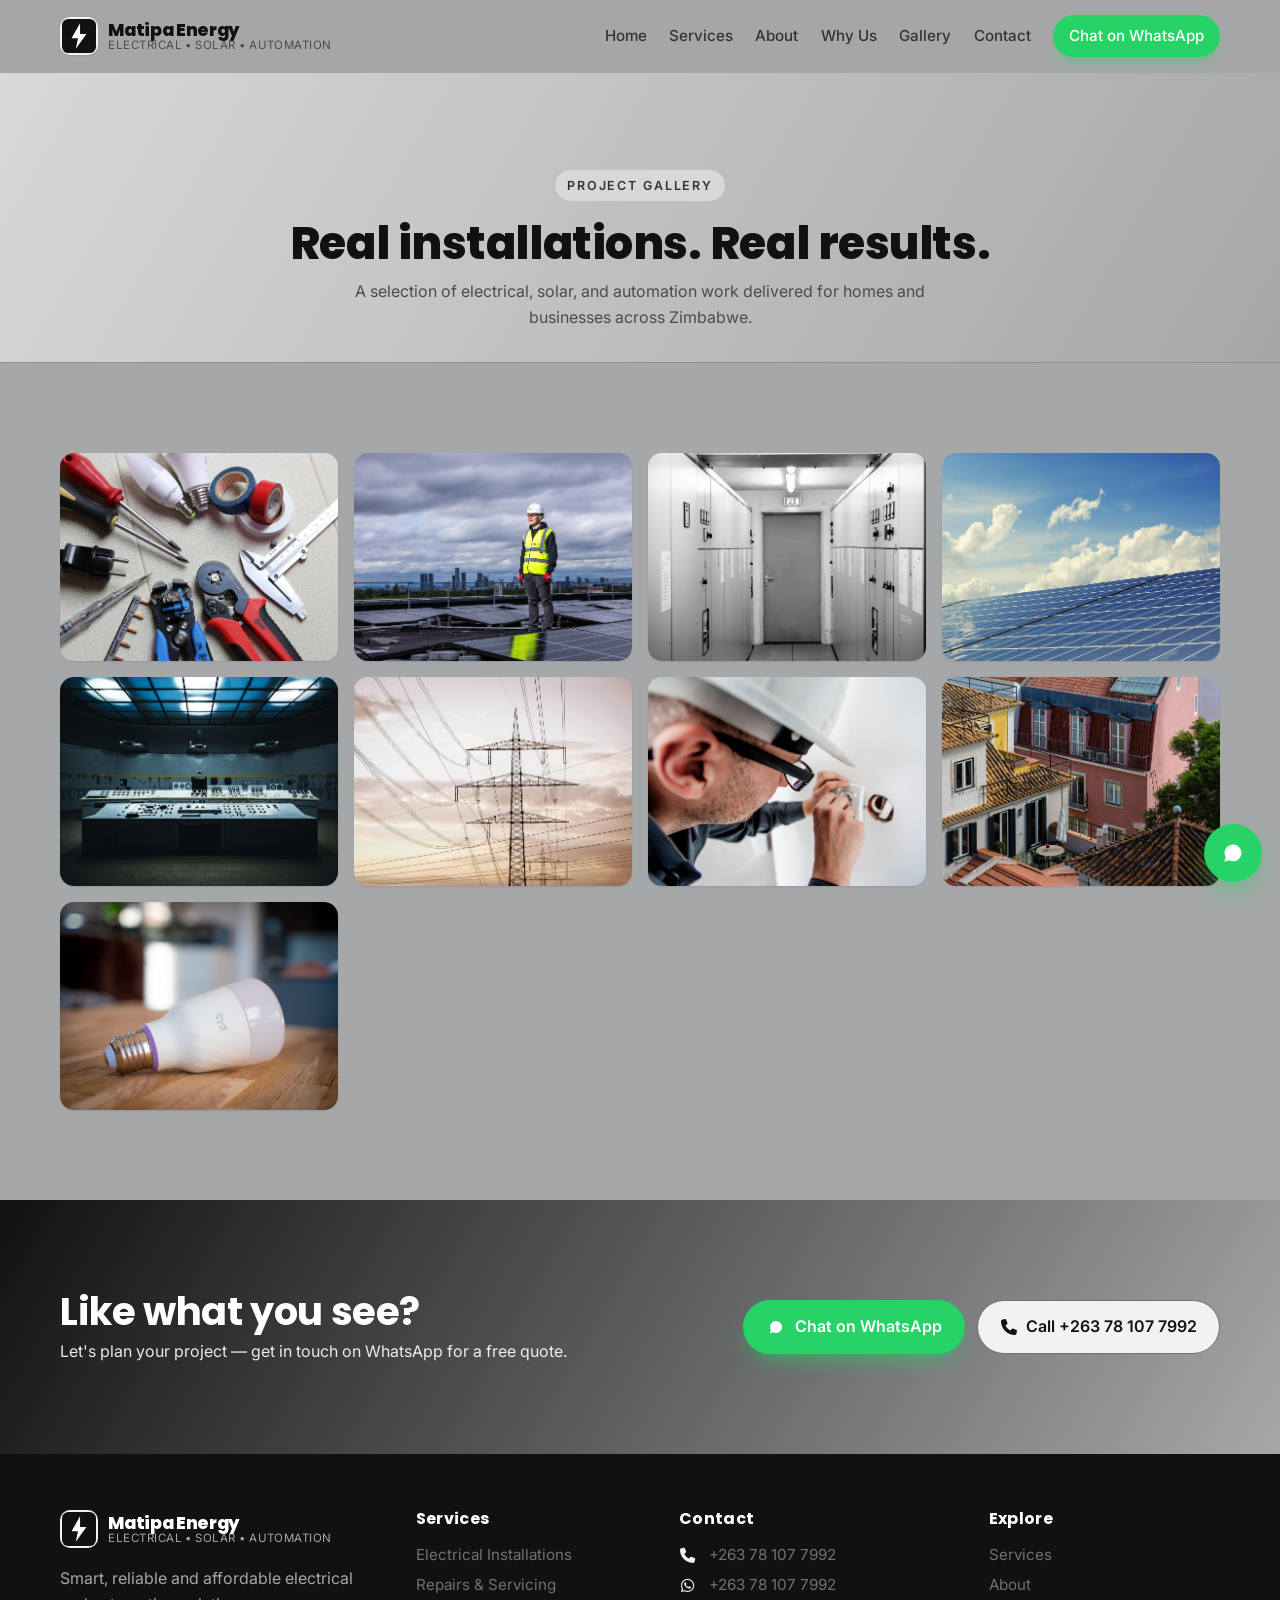
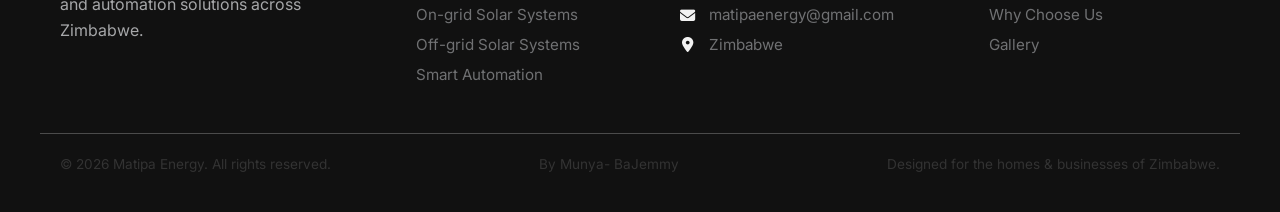
==== commit 343a7461: "Add gallery.html for project showcase" ====
--- a/gallery.html
+++ b/gallery.html
@@ -1,157 +1,158 @@
-<!DOCTYPE html>
-<html lang="en">
-<head>
-  <meta charset="UTF-8" />
-  <meta name="viewport" content="width=device-width, initial-scale=1.0" />
-  <meta name="description" content="Project gallery — recent electrical, solar and automation installations by Matipa Energy across Zimbabwe." />
-  <meta name="keywords" content="electrician Zimbabwe gallery, solar installation Zimbabwe, automation projects, Matipa Energy projects" />
-  <title>Gallery — Matipa Energy | Electrical, Solar &amp; Automation Projects</title>
-
-  <link rel="icon" href="data:image/svg+xml,%3Csvg xmlns='http://www.w3.org/2000/svg' viewBox='0 0 64 64'%3E%3Crect width='64' height='64' rx='12' fill='%232563eb'/%3E%3Cpath d='M34 8 L18 36 H30 L26 56 L46 28 H34 Z' fill='%23ffd54a'/%3E%3C/svg%3E" />
-  <link rel="preconnect" href="https://fonts.googleapis.com" />
-  <link rel="preconnect" href="https://fonts.gstatic.com" crossorigin />
-  <link href="https://fonts.googleapis.com/css2?family=Inter:wght@400;500;600;700;800&family=Poppins:wght@600;700;800&display=swap" rel="stylesheet" />
-  <link rel="stylesheet" href="css/style.css" />
-</head>
-<body>
-
-  <!-- Header -->
-  <header class="site-header" id="siteHeader">
-    <div class="container nav-wrap">
-      <a href="/" class="brand" aria-label="Matipa Energy home">
-        <span class="brand-mark" aria-hidden="true">
-          <svg viewBox="0 0 64 64" width="34" height="34" xmlns="http://www.w3.org/2000/svg">
-            <rect width="64" height="64" rx="12" fill="#2563eb"/>
-            <path d="M34 8 L18 36 H30 L26 56 L46 28 H34 Z" fill="#ffd54a"/>
-          </svg>
-        </span>
-        <span class="brand-text">
-          <span class="brand-name">Matipa Energy</span>
-          <span class="brand-tag">Electrical • Solar • Automation</span>
-        </span>
-      </a>
-
-      <nav class="primary-nav" id="primaryNav" aria-label="Primary">
-        <a href="index.html">Home</a>
-        <a href="index.html#services">Services</a>
-        <a href="index.html#about">About</a>
-        <a href="index.html#why">Why Us</a>
-        <a href="#gallery">Gallery</a>
-        <a href="#contact">Contact</a>
-        <a class="nav-cta" href="https://wa.me/263781077992?text=Hello%20Matipa%20Energy,%20I%20need%20electrical%20or%20solar%20services." target="_blank" rel="noopener">Chat on WhatsApp</a>
-      </nav>
-
-      <button class="nav-toggle" id="navToggle" aria-controls="primaryNav" aria-expanded="false" aria-label="Toggle menu">
-        <span></span><span></span><span></span>
-      </button>
-    </div>
-  </header>
-
-  <!-- Page hero -->
-  <section class="gallery-page-hero" id="gallery">
-    <div class="container">
-      <span class="eyebrow eyebrow-blue" style="margin-bottom:1rem;">Project Gallery</span>
-      <h1>Real installations. Real results.</h1>
-      <p>A selection of electrical, solar, and automation work delivered for homes and businesses across Zimbabwe.</p>
-    </div>
-  </section>
-
-  <!-- Gallery grid -->
-  <section class="section">
-    <div class="container">
-      <div class="gallery-grid">
-        <a class="gallery-item" href="#"><img src="images/gallery1.jpg" alt="Electrical wiring installation" loading="lazy" /><span>Electrical Wiring</span></a>
-        <a class="gallery-item" href="#"><img src="images/gallery2.jpg" alt="Rooftop solar installation" loading="lazy" /><span>Rooftop Solar</span></a>
-        <a class="gallery-item" href="#"><img src="images/gallery3.jpg" alt="Distribution board installation" loading="lazy" /><span>Distribution Board</span></a>
-        <a class="gallery-item" href="#"><img src="images/gallery4.jpg" alt="Off-grid battery storage" loading="lazy" /><span>Battery Backup</span></a>
-        <a class="gallery-item" href="#"><img src="images/gallery5.jpg" alt="Smart lighting control" loading="lazy" /><span>Smart Automation</span></a>
-        <a class="gallery-item" href="#"><img src="images/gallery6.jpg" alt="Electrician at work" loading="lazy" /><span>On-Site Service</span></a>
-        <a class="gallery-item" href="#"><img src="images/hero1.jpg" alt="Electrical panel work" loading="lazy" /><span>Panel Upgrade</span></a>
-        <a class="gallery-item" href="#"><img src="images/hero2.jpg" alt="Residential solar system" loading="lazy" /><span>Residential Solar</span></a>
-        <a class="gallery-item" href="#"><img src="images/hero3.jpg" alt="Smart home control" loading="lazy" /><span>Home Automation</span></a>
-      </div>
-    </div>
-  </section>
-
-  <!-- CTA -->
-  <section class="section cta-banner" id="contact">
-    <div class="container cta-wrap">
-      <div>
-        <h2>Like what you see?</h2>
-        <p>Let's plan your project — get in touch on WhatsApp for a free quote.</p>
-      </div>
-      <div class="cta-actions">
-        <a class="btn btn-whatsapp" href="https://wa.me/263781077992?text=Hello%20Matipa%20Energy,%20I%20need%20electrical%20or%20solar%20services." target="_blank" rel="noopener">
-          <svg viewBox="0 0 32 32" width="20" height="20" fill="currentColor" aria-hidden="true"><path d="M19.11 17.21c-.27-.14-1.6-.79-1.85-.88-.25-.09-.43-.14-.61.14-.18.27-.7.88-.86 1.06-.16.18-.32.2-.59.07-.27-.14-1.13-.42-2.16-1.34-.8-.71-1.34-1.59-1.5-1.86-.16-.27-.02-.42.12-.55.12-.12.27-.32.41-.48.14-.16.18-.27.27-.45.09-.18.05-.34-.02-.48-.07-.14-.61-1.46-.83-2-.22-.53-.44-.46-.61-.47l-.52-.01c-.18 0-.48.07-.73.34-.25.27-.95.93-.95 2.27 0 1.34.98 2.63 1.11 2.81.14.18 1.93 2.95 4.68 4.13.65.28 1.16.45 1.56.58.66.21 1.26.18 1.74.11.53-.08 1.6-.65 1.83-1.28.23-.63.23-1.16.16-1.28-.07-.12-.25-.18-.52-.32zM16.02 6.4c-5.31 0-9.62 4.31-9.62 9.62 0 1.7.45 3.36 1.3 4.82L6 26l5.29-1.66a9.59 9.59 0 0 0 4.72 1.22h.01c5.31 0 9.62-4.31 9.62-9.62 0-2.57-1-4.99-2.82-6.81a9.58 9.58 0 0 0-6.8-2.83z"/></svg>
-          Chat on WhatsApp
-        </a>
-        <a class="btn btn-light" href="tel:+263781077992">Call +263 78 107 7992</a>
-      </div>
-    </div>
-  </section>
-
-  <!-- Footer -->
-  <footer class="site-footer">
-    <div class="container footer-grid">
-      <div>
-        <a href="/" class="brand brand-footer">
-          <span class="brand-mark" aria-hidden="true">
-            <svg viewBox="0 0 64 64" width="34" height="34" xmlns="http://www.w3.org/2000/svg">
-              <rect width="64" height="64" rx="12" fill="#2563eb"/>
-              <path d="M34 8 L18 36 H30 L26 56 L46 28 H34 Z" fill="#ffd54a"/>
-            </svg>
-          </span>
-          <span class="brand-text">
-            <span class="brand-name">Matipa Energy</span>
-            <span class="brand-tag">Electrical • Solar • Automation</span>
-          </span>
-        </a>
-        <p class="footer-tag">Smart, reliable and affordable electrical and automation solutions across Zimbabwe.</p>
-      </div>
-      <div>
-        <h5>Services</h5>
-        <ul class="footer-list">
-          <li>Electrical Installations</li>
-          <li>Repairs &amp; Servicing</li>
-          <li>On-grid Solar Systems</li>
-          <li>Off-grid Solar Systems</li>
-          <li>Smart Automation</li>
-        </ul>
-      </div>
-      <div>
-        <h5>Contact</h5>
-        <ul class="footer-list">
-          <li>Phone: <a href="tel:+263781077992">+263 78 107 7992</a></li>
-          <li>WhatsApp: <a href="https://wa.me/263781077992?text=Hello%20Matipa%20Energy,%20I%20need%20electrical%20or%20solar%20services." target="_blank" rel="noopener">+263 78 107 7992</a></li>
-          <li>Email: <a href="mailto:matipaenergy@gmail.com">matipaenergy@gmail.com</a></li>
-          <li>Service Area: Zimbabwe</li>
-        </ul>
-      </div>
-      <div>
-        <h5>Explore</h5>
-        <ul class="footer-list">
-          <li><a href="index.html#services">Services</a></li>
-          <li><a href="index.html#about">About</a></li>
-          <li><a href="index.html#why">Why Choose Us</a></li>
-          <li><a href="#gallery">Gallery</a></li>
-        </ul>
-      </div>
-    </div>
-
-    <div class="container footer-bottom">
-      <p>&copy; <span id="year"></span> Matipa Energy. All rights reserved.</p>
-      <p>By Munya- BaJemmy</p>
-      <p>Designed for the homes &amp; businesses of Zimbabwe.</p>
-    </div>
-  </footer>
-
-  <!-- Floating WhatsApp -->
-    <a class="float-whatsapp"
-     href="https://wa.me/263781077992?text=Hello%20Matipa%20Energy,%20I%20need%20electrical%20or%20solar%20services."
-     target="_blank" rel="noopener" aria-label="Chat on WhatsApp">
-    <svg viewBox="0 0 32 32" width="28" height="28" fill="currentColor" aria-hidden="true"><path d="M19.11 17.21c-.27-.14-1.6-.79-1.85-.88-.25-.09-.43-.14-.61.14-.18.27-.7.88-.86 1.06-.16.18-.32.2-.59.07-.27-.14-1.13-.42-2.16-1.34-.8-.71-1.34-1.59-1.5-1.86-.16-.27-.02-.42.12-.55.12-.12.27-.32.41-.48.14-.16.18-.27.27-.45.09-.18.05-.34-.02-.48-.07-.14-.61-1.46-.83-2-.22-.53-.44-.46-.61-.47l-.52-.01c-.18 0-.48.07-.73.34-.25.27-.95.93-.95 2.27 0 1.34.98 2.63 1.11 2.81.14.18 1.93 2.95 4.68 4.13.65.28 1.16.45 1.56.58.66.21 1.26.18 1.74.11.53-.08 1.6-.65 1.83-1.28.23-.63.23-1.16.16-1.28-.07-.12-.25-.18-.52-.32zM16.02 6.4c-5.31 0-9.62 4.31-9.62 9.62 0 1.7.45 3.36 1.3 4.82L6 26l5.29-1.66a9.59 9.59 0 0 0 4.72 1.22h.01c5.31 0 9.62-4.31 9.62-9.62 0-2.57-1-4.99-2.82-6.81a9.58 9.58 0 0 0-6.8-2.83z"/></svg>
-  </a>
-
-  <script src="js/script.js"></script>
-</body>
-</html>
+<!DOCTYPE html>
+<html lang="en">
+<head>
+  <meta charset="UTF-8" />
+  <meta name="viewport" content="width=device-width, initial-scale=1.0" />
+  <meta name="description" content="Project gallery — recent electrical, solar and automation installations by Matipa Energy across Zimbabwe." />
+  <meta name="keywords" content="electrician Zimbabwe gallery, solar installation Zimbabwe, automation projects, Matipa Energy projects, Daniel Mucheche, electrician, Harare electrician" />
+  <title>Gallery — Matipa Energy | Electrical, Solar &amp; Automation Projects</title>
+
+  <link rel="icon" href="data:image/svg+xml,%3Csvg xmlns='http://www.w3.org/2000/svg' viewBox='0 0 64 64'%3E%3Crect width='64' height='64' rx='12' fill='%23111111'/%3E%3Cpath d='M34 8 L18 36 H30 L26 56 L46 28 H34 Z' fill='%23ffffff'/%3E%3C/svg%3E" />
+  <link rel="preconnect" href="https://fonts.googleapis.com" />
+  <link rel="preconnect" href="https://fonts.gstatic.com" crossorigin />
+  <link href="https://fonts.googleapis.com/css2?family=Inter:wght@400;500;600;700;800&family=Poppins:wght@600;700;800&display=swap" rel="stylesheet" />
+  <link rel="stylesheet" href="https://cdnjs.cloudflare.com/ajax/libs/font-awesome/6.5.2/css/all.min.css" />
+  <link rel="stylesheet" href="css/style.css" />
+</head>
+<body>
+
+  <!-- Header -->
+  <header class="site-header" id="siteHeader">
+    <div class="container nav-wrap">
+      <a href="/" class="brand" aria-label="Matipa Energy home">
+        <span class="brand-mark" aria-hidden="true">
+          <svg viewBox="0 0 64 64" width="34" height="34" xmlns="http://www.w3.org/2000/svg">
+            <rect width="64" height="64" rx="12" fill="#111111"/>
+            <path d="M34 8 L18 36 H30 L26 56 L46 28 H34 Z" fill="#ffffff"/>
+          </svg>
+        </span>
+        <span class="brand-text">
+          <span class="brand-name">Matipa Energy</span>
+          <span class="brand-tag">Electrical • Solar • Automation</span>
+        </span>
+      </a>
+
+      <nav class="primary-nav" id="primaryNav" aria-label="Primary">
+        <a href="index.html">Home</a>
+        <a href="index.html#services">Services</a>
+        <a href="index.html#about">About</a>
+        <a href="index.html#why">Why Us</a>
+        <a href="#gallery">Gallery</a>
+        <a href="#contact">Contact</a>
+        <a class="nav-cta" href="https://wa.me/263781077992?text=Hello%20Matipa%20Energy,%20I%20need%20electrical%20or%20solar%20services." target="_blank" rel="noopener">Chat on WhatsApp</a>
+      </nav>
+
+      <button class="nav-toggle" id="navToggle" aria-controls="primaryNav" aria-expanded="false" aria-label="Toggle menu">
+        <span></span><span></span><span></span>
+      </button>
+    </div>
+  </header>
+
+  <!-- Page hero -->
+  <section class="gallery-page-hero" id="gallery">
+    <div class="container">
+      <span class="eyebrow eyebrow-blue" style="margin-bottom:1rem;">Project Gallery</span>
+      <h1>Real installations. Real results.</h1>
+      <p>A selection of electrical, solar, and automation work delivered for homes and businesses across Zimbabwe.</p>
+    </div>
+  </section>
+
+  <!-- Gallery grid -->
+  <section class="section">
+    <div class="container">
+      <div class="gallery-grid">
+        <a class="gallery-item" href="#"><img src="images/gallery1.jpg" alt="Electrical wiring installation" loading="lazy" /><span>Electrical Wiring</span></a>
+        <a class="gallery-item" href="#"><img src="images/gallery2.jpg" alt="Rooftop solar installation" loading="lazy" /><span>Rooftop Solar</span></a>
+        <a class="gallery-item" href="#"><img src="images/gallery3.jpg" alt="Distribution board installation" loading="lazy" /><span>Distribution Board</span></a>
+        <a class="gallery-item" href="#"><img src="images/gallery4.jpg" alt="Off-grid battery storage" loading="lazy" /><span>Battery Backup</span></a>
+        <a class="gallery-item" href="#"><img src="images/gallery5.jpg" alt="Smart lighting control" loading="lazy" /><span>Smart Automation</span></a>
+        <a class="gallery-item" href="#"><img src="images/gallery6.jpg" alt="Electrician at work" loading="lazy" /><span>On-Site Service</span></a>
+        <a class="gallery-item" href="#"><img src="images/hero1.jpg" alt="Electrical panel work" loading="lazy" /><span>Panel Upgrade</span></a>
+        <a class="gallery-item" href="#"><img src="images/hero2.jpg" alt="Residential solar system" loading="lazy" /><span>Residential Solar</span></a>
+        <a class="gallery-item" href="#"><img src="images/hero3.jpg" alt="Smart home control" loading="lazy" /><span>Home Automation</span></a>
+      </div>
+    </div>
+  </section>
+
+  <!-- CTA -->
+  <section class="section cta-banner" id="contact">
+    <div class="container cta-wrap">
+      <div>
+        <h2>Like what you see?</h2>
+        <p>Let's plan your project — get in touch on WhatsApp for a free quote.</p>
+      </div>
+      <div class="cta-actions">
+        <a class="btn btn-whatsapp" href="https://wa.me/263781077992?text=Hello%20Matipa%20Energy,%20I%20need%20electrical%20or%20solar%20services." target="_blank" rel="noopener">
+          <svg viewBox="0 0 32 32" width="20" height="20" fill="currentColor" aria-hidden="true"><path d="M19.11 17.21c-.27-.14-1.6-.79-1.85-.88-.25-.09-.43-.14-.61.14-.18.27-.7.88-.86 1.06-.16.18-.32.2-.59.07-.27-.14-1.13-.42-2.16-1.34-.8-.71-1.34-1.59-1.5-1.86-.16-.27-.02-.42.12-.55.12-.12.27-.32.41-.48.14-.16.18-.27.27-.45.09-.18.05-.34-.02-.48-.07-.14-.61-1.46-.83-2-.22-.53-.44-.46-.61-.47l-.52-.01c-.18 0-.48.07-.73.34-.25.27-.95.93-.95 2.27 0 1.34.98 2.63 1.11 2.81.14.18 1.93 2.95 4.68 4.13.65.28 1.16.45 1.56.58.66.21 1.26.18 1.74.11.53-.08 1.6-.65 1.83-1.28.23-.63.23-1.16.16-1.28-.07-.12-.25-.18-.52-.32zM16.02 6.4c-5.31 0-9.62 4.31-9.62 9.62 0 1.7.45 3.36 1.3 4.82L6 26l5.29-1.66a9.59 9.59 0 0 0 4.72 1.22h.01c5.31 0 9.62-4.31 9.62-9.62 0-2.57-1-4.99-2.82-6.81a9.58 9.58 0 0 0-6.8-2.83z"/></svg>
+          Chat on WhatsApp
+        </a>
+        <a class="btn btn-light" href="tel:+263781077992"><i class="fa-solid fa-phone" aria-hidden="true"></i>Call +263 78 107 7992</a>
+      </div>
+    </div>
+  </section>
+
+  <!-- Footer -->
+  <footer class="site-footer">
+    <div class="container footer-grid">
+      <div>
+        <a href="/" class="brand brand-footer">
+          <span class="brand-mark" aria-hidden="true">
+            <svg viewBox="0 0 64 64" width="34" height="34" xmlns="http://www.w3.org/2000/svg">
+              <rect width="64" height="64" rx="12" fill="#111111"/>
+              <path d="M34 8 L18 36 H30 L26 56 L46 28 H34 Z" fill="#ffffff"/>
+            </svg>
+          </span>
+          <span class="brand-text">
+            <span class="brand-name">Matipa Energy</span>
+            <span class="brand-tag">Electrical • Solar • Automation</span>
+          </span>
+        </a>
+        <p class="footer-tag">Smart, reliable and affordable electrical and automation solutions across Zimbabwe.</p>
+      </div>
+      <div>
+        <h5>Services</h5>
+        <ul class="footer-list">
+          <li>Electrical Installations</li>
+          <li>Repairs &amp; Servicing</li>
+          <li>On-grid Solar Systems</li>
+          <li>Off-grid Solar Systems</li>
+          <li>Smart Automation</li>
+        </ul>
+      </div>
+      <div>
+        <h5>Contact</h5>
+        <ul class="footer-list">
+          <li class="contact-item"><i class="fa-solid fa-phone" aria-hidden="true"></i><a href="tel:+263781077992">+263 78 107 7992</a></li>
+          <li class="contact-item"><i class="fa-brands fa-whatsapp" aria-hidden="true"></i><a href="https://wa.me/263781077992?text=Hello%20Matipa%20Energy,%20I%20need%20electrical%20or%20solar%20services." target="_blank" rel="noopener">+263 78 107 7992</a></li>
+          <li class="contact-item"><i class="fa-solid fa-envelope" aria-hidden="true"></i><a href="mailto:matipaenergy@gmail.com">matipaenergy@gmail.com</a></li>
+          <li class="contact-item"><i class="fa-solid fa-location-dot" aria-hidden="true"></i><span>Zimbabwe</span></li>
+        </ul>
+      </div>
+      <div>
+        <h5>Explore</h5>
+        <ul class="footer-list">
+          <li><a href="index.html#services">Services</a></li>
+          <li><a href="index.html#about">About</a></li>
+          <li><a href="index.html#why">Why Choose Us</a></li>
+          <li><a href="#gallery">Gallery</a></li>
+        </ul>
+      </div>
+    </div>
+
+    <div class="container footer-bottom">
+      <p>&copy; <span id="year"></span> Matipa Energy. All rights reserved.</p>
+      <p>By Munya- BaJemmy</p>
+      <p>Designed for the homes &amp; businesses of Zimbabwe.</p>
+    </div>
+  </footer>
+
+  <!-- Floating WhatsApp -->
+    <a class="float-whatsapp"
+     href="https://wa.me/263781077992?text=Hello%20Matipa%20Energy,%20I%20need%20electrical%20or%20solar%20services."
+     target="_blank" rel="noopener" aria-label="Chat on WhatsApp">
+    <svg viewBox="0 0 32 32" width="28" height="28" fill="currentColor" aria-hidden="true"><path d="M19.11 17.21c-.27-.14-1.6-.79-1.85-.88-.25-.09-.43-.14-.61.14-.18.27-.7.88-.86 1.06-.16.18-.32.2-.59.07-.27-.14-1.13-.42-2.16-1.34-.8-.71-1.34-1.59-1.5-1.86-.16-.27-.02-.42.12-.55.12-.12.27-.32.41-.48.14-.16.18-.27.27-.45.09-.18.05-.34-.02-.48-.07-.14-.61-1.46-.83-2-.22-.53-.44-.46-.61-.47l-.52-.01c-.18 0-.48.07-.73.34-.25.27-.95.93-.95 2.27 0 1.34.98 2.63 1.11 2.81.14.18 1.93 2.95 4.68 4.13.65.28 1.16.45 1.56.58.66.21 1.26.18 1.74.11.53-.08 1.6-.65 1.83-1.28.23-.63.23-1.16.16-1.28-.07-.12-.25-.18-.52-.32zM16.02 6.4c-5.31 0-9.62 4.31-9.62 9.62 0 1.7.45 3.36 1.3 4.82L6 26l5.29-1.66a9.59 9.59 0 0 0 4.72 1.22h.01c5.31 0 9.62-4.31 9.62-9.62 0-2.57-1-4.99-2.82-6.81a9.58 9.58 0 0 0-6.8-2.83z"/></svg>
+  </a>
+
+  <script src="js/script.js"></script>
+</body>
+</html>
--- a/css/style.css
+++ b/css/style.css
@@ -1,752 +1,884 @@
-/* =========================================================
-   Matipa Energy — style.css
-   Light, professional palette: white / light grey / soft blue
-   No frameworks. Mobile-first.
-   ========================================================= */
-
-/* ---------- Design tokens ---------- */
-:root {
-  --c-bg: #f6f8fb;
-  --c-surface: #ffffff;
-  --c-surface-2: #f0f4fa;
-  --c-text: #0f172a;
-  --c-text-soft: #475569;
-  --c-text-mute: #64748b;
-  --c-border: #e2e8f0;
-  --c-border-strong: #cbd5e1;
-
-  --c-blue: #2563eb;
-  --c-blue-600: #1d4ed8;
-  --c-blue-50: #eff6ff;
-  --c-blue-100: #dbeafe;
-  --c-accent: #f59e0b;
-  --c-accent-soft: #fef3c7;
-  --c-whatsapp: #25d366;
-  --c-whatsapp-dark: #128c7e;
-
-  --shadow-sm: 0 1px 2px rgba(15,23,42,.06), 0 1px 3px rgba(15,23,42,.04);
-  --shadow-md: 0 6px 16px -4px rgba(15,23,42,.10), 0 4px 8px -4px rgba(15,23,42,.06);
-  --shadow-lg: 0 24px 48px -16px rgba(15,23,42,.20);
-
-  --radius-sm: 8px;
-  --radius-md: 14px;
-  --radius-lg: 22px;
-  --radius-xl: 28px;
-
-  --container: 1200px;
-  --header-h: 72px;
-
-  --font-sans: 'Inter', system-ui, -apple-system, Segoe UI, Roboto, Helvetica, Arial, sans-serif;
-  --font-display: 'Poppins', 'Inter', system-ui, sans-serif;
-}
-
-/* ---------- Reset ---------- */
-*,
-*::before,
-*::after { box-sizing: border-box; }
-
-html { scroll-behavior: smooth; -webkit-text-size-adjust: 100%; }
-
-body {
-  margin: 0;
-  font-family: var(--font-sans);
-  background: var(--c-bg);
-  color: var(--c-text);
-  line-height: 1.6;
-  -webkit-font-smoothing: antialiased;
-  text-rendering: optimizeLegibility;
-}
-
-img { max-width: 100%; display: block; }
-a  { color: var(--c-blue); text-decoration: none; }
-a:hover { color: var(--c-blue-600); }
-
-h1, h2, h3, h4, h5 {
-  font-family: var(--font-display);
-  color: var(--c-text);
-  margin: 0 0 .5rem;
-  line-height: 1.18;
-  letter-spacing: -.01em;
-}
-h1 { font-size: clamp(2rem, 4.4vw, 3.5rem); font-weight: 800; }
-h2 { font-size: clamp(1.6rem, 3vw, 2.4rem); font-weight: 700; }
-h3 { font-size: 1.25rem; font-weight: 700; }
-h4 { font-size: 1.05rem; font-weight: 700; }
-p  { margin: 0 0 1rem; color: var(--c-text-soft); }
-
-ul { padding-left: 0; list-style: none; margin: 0; }
-
-.container {
-  width: 100%;
-  max-width: var(--container);
-  margin: 0 auto;
-  padding: 0 1.25rem;
-}
-
-/* ---------- Header / Nav ---------- */
-.site-header {
-  position: sticky;
-  top: 0;
-  z-index: 50;
-  background: rgba(255,255,255,.85);
-  backdrop-filter: saturate(180%) blur(10px);
-  -webkit-backdrop-filter: saturate(180%) blur(10px);
-  border-bottom: 1px solid transparent;
-  transition: border-color .2s ease, box-shadow .2s ease, background .2s ease;
-}
-.site-header.is-scrolled {
-  background: rgba(255,255,255,.96);
-  border-bottom-color: var(--c-border);
-  box-shadow: var(--shadow-sm);
-}
-.nav-wrap {
-  display: flex;
-  align-items: center;
-  justify-content: space-between;
-  height: var(--header-h);
-  gap: 1rem;
-}
-.brand {
-  display: inline-flex;
-  align-items: center;
-  gap: .65rem;
-  color: var(--c-text);
-}
-.brand:hover { color: var(--c-text); }
-.brand-mark {
-  display: inline-flex;
-  align-items: center;
-  justify-content: center;
-  width: 38px; height: 38px;
-  border-radius: 10px;
-  box-shadow: var(--shadow-sm);
-  background: #fff;
-}
-.brand-text { display: flex; flex-direction: column; line-height: 1.05; }
-.brand-name { font-family: var(--font-display); font-weight: 800; font-size: 1.1rem; letter-spacing: -.02em; }
-.brand-tag  { font-size: .72rem; color: var(--c-text-mute); letter-spacing: .04em; text-transform: uppercase; }
-
-.primary-nav {
-  display: flex;
-  align-items: center;
-  gap: 1.4rem;
-}
-.primary-nav a {
-  color: var(--c-text-soft);
-  font-weight: 500;
-  font-size: .95rem;
-  padding: .35rem 0;
-  position: relative;
-  transition: color .15s ease;
-}
-.primary-nav a:hover { color: var(--c-text); }
-.primary-nav a:not(.nav-cta)::after {
-  content: "";
-  position: absolute;
-  left: 0; right: 0; bottom: -4px;
-  height: 2px;
-  background: var(--c-blue);
-  transform: scaleX(0);
-  transform-origin: left;
-  transition: transform .25s ease;
-  border-radius: 2px;
-}
-.primary-nav a:not(.nav-cta):hover::after { transform: scaleX(1); }
-
-.nav-cta {
-  background: var(--c-whatsapp);
-  color: #fff !important;
-  padding: .55rem 1rem !important;
-  border-radius: 999px;
-  font-weight: 600;
-  box-shadow: 0 6px 16px -6px rgba(37,211,102,.7);
-  transition: transform .15s ease, box-shadow .2s ease, background .2s ease;
-}
-.nav-cta:hover { background: var(--c-whatsapp-dark); transform: translateY(-1px); }
-
-.nav-toggle {
-  display: none;
-  background: transparent;
-  border: 1px solid var(--c-border);
-  border-radius: 10px;
-  width: 42px; height: 42px;
-  flex-direction: column;
-  align-items: center;
-  justify-content: center;
-  gap: 5px;
-  cursor: pointer;
-}
-.nav-toggle span {
-  display: block;
-  width: 20px; height: 2px;
-  background: var(--c-text);
-  border-radius: 2px;
-  transition: transform .2s ease, opacity .2s ease;
-}
-
-/* ---------- Hero ---------- */
-.hero {
-  position: relative;
-  min-height: clamp(560px, 85vh, 760px);
-  display: flex;
-  align-items: center;
-  overflow: hidden;
-  isolation: isolate;
-  color: #fff;
-}
-.slider {
-  position: absolute;
-  inset: 0;
-  z-index: -2;
-}
-.slide {
-  position: absolute;
-  inset: 0;
-  background-size: cover;
-  background-position: center;
-  opacity: 0;
-  transform: scale(1.06);
-  transition: opacity 1.1s ease, transform 6s ease-out;
-}
-.slide.is-active {
-  opacity: 1;
-  transform: scale(1);
-}
-.slide-overlay {
-  position: absolute;
-  inset: 0;
-  background:
-    linear-gradient(120deg, rgba(15,23,42,.78) 0%, rgba(37,99,235,.55) 55%, rgba(15,23,42,.40) 100%),
-    radial-gradient(1200px 600px at 80% 20%, rgba(255,255,255,.10), transparent 60%);
-}
-
-.slider-arrow {
-  position: absolute;
-  top: 50%;
-  transform: translateY(-50%);
-  width: 46px; height: 46px;
-  border-radius: 999px;
-  border: 1px solid rgba(255,255,255,.4);
-  background: rgba(255,255,255,.15);
-  color: #fff;
-  display: inline-flex;
-  align-items: center;
-  justify-content: center;
-  cursor: pointer;
-  backdrop-filter: blur(6px);
-  -webkit-backdrop-filter: blur(6px);
-  transition: background .2s ease, transform .15s ease;
-  z-index: 3;
-}
-.slider-arrow:hover { background: rgba(255,255,255,.3); }
-.slider-arrow:active { transform: translateY(-50%) scale(.96); }
-.slider-arrow.prev { left: 1rem; }
-.slider-arrow.next { right: 1rem; }
-
-.slider-dots {
-  position: absolute;
-  bottom: 1.25rem;
-  left: 50%;
-  transform: translateX(-50%);
-  display: flex;
-  gap: .5rem;
-  z-index: 3;
-}
-.slider-dots button {
-  width: 28px; height: 4px;
-  border-radius: 2px;
-  border: 0;
-  background: rgba(255,255,255,.5);
-  cursor: pointer;
-  transition: background .2s ease, width .25s ease;
-}
-.slider-dots button.is-active {
-  background: #fff;
-  width: 44px;
-}
-
-.hero-content {
-  position: relative;
-  z-index: 2;
-  padding: 6rem 1.25rem 5.5rem;
-}
-.eyebrow {
-  display: inline-block;
-  font-size: .78rem;
-  font-weight: 600;
-  letter-spacing: .15em;
-  text-transform: uppercase;
-  color: rgba(255,255,255,.85);
-  background: rgba(255,255,255,.1);
-  border: 1px solid rgba(255,255,255,.25);
-  padding: .35rem .75rem;
-  border-radius: 999px;
-  margin-bottom: 1rem;
-}
-.eyebrow-blue {
-  background: var(--c-blue-50);
-  color: var(--c-blue-600);
-  border-color: var(--c-blue-100);
-}
-.hero-title {
-  color: #fff;
-  max-width: 820px;
-  margin: 0 0 1rem;
-}
-.hero-title .accent { color: #ffd54a; }
-.hero-sub {
-  color: rgba(255,255,255,.92);
-  font-size: 1.1rem;
-  max-width: 640px;
-  margin-bottom: 1.75rem;
-}
-.hero-ctas {
-  display: flex;
-  flex-wrap: wrap;
-  gap: .75rem;
-  margin-bottom: 2.25rem;
-}
-.hero-trust {
-  display: flex;
-  flex-wrap: wrap;
-  gap: 1.25rem 2rem;
-  color: rgba(255,255,255,.9);
-  font-size: .95rem;
-}
-.hero-trust li::before {
-  content: "";
-  display: inline-block;
-  width: 6px; height: 6px;
-  background: #ffd54a;
-  border-radius: 999px;
-  margin-right: .55rem;
-  vertical-align: middle;
-}
-.hero-trust strong { color: #fff; font-weight: 700; }
-
-/* ---------- Buttons ---------- */
-.btn {
-  display: inline-flex;
-  align-items: center;
-  justify-content: center;
-  gap: .55rem;
-  padding: .85rem 1.4rem;
-  border-radius: 999px;
-  font-weight: 600;
-  font-size: 1rem;
-  border: 1px solid transparent;
-  cursor: pointer;
-  transition: transform .15s ease, background .2s ease, color .2s ease, box-shadow .2s ease, border-color .2s ease;
-  white-space: nowrap;
-}
-.btn:active { transform: translateY(1px); }
-
-.btn-primary {
-  background: var(--c-blue);
-  color: #fff;
-  box-shadow: 0 8px 22px -8px rgba(37,99,235,.7);
-}
-.btn-primary:hover { background: var(--c-blue-600); color: #fff; }
-
-.btn-outline {
-  background: rgba(255,255,255,.1);
-  color: #fff;
-  border-color: rgba(255,255,255,.5);
-}
-.btn-outline:hover { background: rgba(255,255,255,.18); color: #fff; }
-
-.btn-light {
-  background: #fff;
-  color: var(--c-text);
-  border-color: var(--c-border-strong);
-}
-.btn-light:hover { background: var(--c-surface-2); color: var(--c-text); }
-
-.btn-whatsapp {
-  background: var(--c-whatsapp);
-  color: #fff;
-  box-shadow: 0 10px 24px -10px rgba(37,211,102,.85);
-}
-.btn-whatsapp:hover { background: var(--c-whatsapp-dark); color: #fff; }
-
-/* ---------- Section base ---------- */
-.section {
-  padding: clamp(3.5rem, 7vw, 6rem) 0;
-}
-.section-head {
-  text-align: center;
-  max-width: 720px;
-  margin: 0 auto 3rem;
-}
-.section-head .eyebrow { margin-bottom: .9rem; }
-.section-head p { color: var(--c-text-mute); }
-
-/* ---------- Cards (Services) ---------- */
-.cards {
-  display: grid;
-  gap: 1.25rem;
-  grid-template-columns: repeat(auto-fit, minmax(260px, 1fr));
-}
-.card {
-  background: var(--c-surface);
-  border: 1px solid var(--c-border);
-  border-radius: var(--radius-lg);
-  padding: 1.75rem;
-  position: relative;
-  transition: transform .25s ease, box-shadow .25s ease, border-color .25s ease;
-}
-.service-card { display: flex; flex-direction: column; }
-.service-card:hover {
-  transform: translateY(-4px);
-  border-color: var(--c-blue-100);
-  box-shadow: var(--shadow-md);
-}
-.service-card.featured {
-  background: linear-gradient(180deg, #ffffff, var(--c-blue-50));
-  border-color: var(--c-blue-100);
-}
-.card-icon {
-  width: 52px; height: 52px;
-  display: inline-flex;
-  align-items: center;
-  justify-content: center;
-  border-radius: 14px;
-  background: var(--c-blue-50);
-  color: var(--c-blue-600);
-  margin-bottom: 1.1rem;
-}
-.featured .card-icon {
-  background: var(--c-blue);
-  color: #fff;
-}
-.badge {
-  position: absolute;
-  top: 1rem; right: 1rem;
-  background: var(--c-accent-soft);
-  color: #92400e;
-  font-size: .72rem;
-  font-weight: 700;
-  letter-spacing: .04em;
-  text-transform: uppercase;
-  padding: .25rem .55rem;
-  border-radius: 999px;
-}
-.check-list { margin-top: .25rem; }
-.check-list li {
-  position: relative;
-  padding-left: 1.5rem;
-  margin: .35rem 0;
-  color: var(--c-text-soft);
-  font-size: .95rem;
-}
-.check-list li::before {
-  content: "";
-  position: absolute;
-  left: 0; top: .45rem;
-  width: 14px; height: 14px;
-  border-radius: 999px;
-  background: var(--c-blue);
-  box-shadow: inset 0 0 0 3px #fff, 0 0 0 2px var(--c-blue-100);
-}
-
-/* ---------- About ---------- */
-.about { background: var(--c-surface); }
-.about-grid {
-  display: grid;
-  grid-template-columns: 1fr 1fr;
-  gap: clamp(2rem, 5vw, 4rem);
-  align-items: center;
-}
-.about-media {
-  position: relative;
-}
-.about-media img {
-  width: 100%;
-  border-radius: var(--radius-xl);
-  box-shadow: var(--shadow-lg);
-  aspect-ratio: 4/3;
-  object-fit: cover;
-}
-.about-stat {
-  position: absolute;
-  bottom: -22px; left: -22px;
-  background: #fff;
-  padding: 1rem 1.25rem;
-  border-radius: var(--radius-md);
-  box-shadow: var(--shadow-md);
-  display: flex;
-  align-items: center;
-  gap: .9rem;
-  border: 1px solid var(--c-border);
-}
-.about-stat strong {
-  font-family: var(--font-display);
-  font-size: 2rem;
-  color: var(--c-blue);
-  line-height: 1;
-}
-.about-stat span {
-  font-size: .9rem;
-  color: var(--c-text-soft);
-  line-height: 1.2;
-}
-.about-copy h2 { margin-bottom: 1rem; }
-.about-copy .btn { margin-top: .75rem; }
-
-/* ---------- Why ---------- */
-.why { background: var(--c-bg); }
-.why-grid {
-  display: grid;
-  gap: 1rem;
-  grid-template-columns: repeat(auto-fit, minmax(260px, 1fr));
-}
-.why-item {
-  background: #fff;
-  border: 1px solid var(--c-border);
-  border-radius: var(--radius-md);
-  padding: 1.5rem;
-  transition: transform .25s ease, box-shadow .25s ease;
-}
-.why-item:hover {
-  transform: translateY(-3px);
-  box-shadow: var(--shadow-md);
-}
-.why-icon {
-  width: 44px; height: 44px;
-  border-radius: 12px;
-  background: var(--c-blue-50);
-  color: var(--c-blue-600);
-  display: inline-flex;
-  align-items: center;
-  justify-content: center;
-  margin-bottom: .8rem;
-}
-.why-item h4 { margin-bottom: .35rem; }
-.why-item p  { font-size: .95rem; margin: 0; }
-
-/* ---------- Gallery ---------- */
-.gallery { background: var(--c-surface); }
-.gallery-grid {
-  display: grid;
-  gap: 1rem;
-  grid-template-columns: repeat(auto-fit, minmax(260px, 1fr));
-}
-.gallery-item {
-  position: relative;
-  display: block;
-  border-radius: var(--radius-md);
-  overflow: hidden;
-  aspect-ratio: 4/3;
-  box-shadow: var(--shadow-sm);
-  background: var(--c-surface-2);
-  transition: transform .35s ease, box-shadow .35s ease;
-}
-.gallery-item img {
-  width: 100%; height: 100%;
-  object-fit: cover;
-  transition: transform .6s ease;
-}
-.gallery-item span {
-  position: absolute;
-  left: 1rem; bottom: 1rem;
-  background: rgba(255,255,255,.92);
-  color: var(--c-text);
-  font-weight: 600;
-  font-size: .9rem;
-  padding: .35rem .7rem;
-  border-radius: 999px;
-  box-shadow: var(--shadow-sm);
-  transform: translateY(6px);
-  opacity: 0;
-  transition: transform .3s ease, opacity .3s ease;
-}
-.gallery-item:hover {
-  transform: translateY(-4px);
-  box-shadow: var(--shadow-md);
-}
-.gallery-item:hover img { transform: scale(1.06); }
-.gallery-item:hover span { transform: translateY(0); opacity: 1; }
-.gallery-cta { text-align: center; margin-top: 2rem; }
-.gallery-cta .btn-outline {
-  background: var(--c-blue);
-  color: #fff;
-  border-color: var(--c-blue);
-}
-.gallery-cta .btn-outline:hover { background: var(--c-blue-600); border-color: var(--c-blue-600); }
-
-/* Standalone gallery page tweaks */
-.gallery-page-hero {
-  background: linear-gradient(120deg, var(--c-blue-50), #fff);
-  padding: clamp(4rem, 8vw, 6rem) 0 2rem;
-  text-align: center;
-  border-bottom: 1px solid var(--c-border);
-}
-.gallery-page-hero h1 {
-  color: var(--c-text);
-  font-size: clamp(2rem, 4vw, 2.8rem);
-}
-.gallery-page-hero p {
-  max-width: 620px;
-  margin: 0 auto 0;
-  color: var(--c-text-mute);
-}
-
-/* ---------- CTA banner ---------- */
-.cta-banner {
-  background:
-    linear-gradient(120deg, var(--c-blue) 0%, #1e3a8a 100%);
-  color: #fff;
-}
-.cta-banner h2 { color: #fff; margin-bottom: .25rem; }
-.cta-banner p  { color: rgba(255,255,255,.9); margin: 0; }
-.cta-wrap {
-  display: flex;
-  align-items: center;
-  justify-content: space-between;
-  gap: 1.5rem;
-  flex-wrap: wrap;
-}
-.cta-actions {
-  display: flex;
-  gap: .75rem;
-  flex-wrap: wrap;
-}
-
-/* ---------- Footer ---------- */
-.site-footer {
-  background: #0b1220;
-  color: #cbd5e1;
-  padding-top: 3.5rem;
-}
-.site-footer h5 {
-  color: #fff;
-  font-family: var(--font-display);
-  font-size: 1rem;
-  margin-bottom: .9rem;
-  letter-spacing: .02em;
-}
-.footer-grid {
-  display: grid;
-  gap: 2rem;
-  grid-template-columns: 1.4fr 1fr 1.2fr 1fr;
-}
-.brand-footer .brand-name { color: #fff; }
-.brand-footer .brand-tag  { color: #94a3b8; }
-.footer-tag { color: #94a3b8; margin-top: .8rem; }
-.footer-list li { margin: .35rem 0; font-size: .95rem; }
-.footer-list a {
-  color: #cbd5e1;
-  transition: color .15s ease;
-}
-.footer-list a:hover { color: #fff; }
-.footer-bottom {
-  display: flex;
-  justify-content: space-between;
-  flex-wrap: wrap;
-  gap: .5rem;
-  border-top: 1px solid #1e293b;
-  margin-top: 2.5rem;
-  padding-top: 1.25rem;
-  padding-bottom: 1.25rem;
-  font-size: .85rem;
-  color: #94a3b8;
-}
-
-/* ---------- Floating WhatsApp ---------- */
-.float-whatsapp {
-  position: fixed;
-  right: 18px;
-  bottom: 18px;
-  width: 58px; height: 58px;
-  border-radius: 999px;
-  background: var(--c-whatsapp);
-  color: #fff;
-  display: inline-flex;
-  align-items: center;
-  justify-content: center;
-  z-index: 60;
-  box-shadow: 0 12px 28px -8px rgba(37,211,102,.7);
-  animation: pulseGlow 2.4s ease-in-out infinite;
-  transition: transform .15s ease, background .2s ease;
-}
-.float-whatsapp:hover { background: var(--c-whatsapp-dark); color: #fff; transform: translateY(-2px); }
-
-@keyframes pulseGlow {
-  0%, 100% { box-shadow: 0 12px 28px -8px rgba(37,211,102,.7), 0 0 0 0 rgba(37,211,102,.55); }
-  50%      { box-shadow: 0 12px 28px -8px rgba(37,211,102,.7), 0 0 0 14px rgba(37,211,102,0); }
-}
-
-/* ---------- Reveal animation ---------- */
-.reveal {
-  opacity: 0;
-  transform: translateY(18px);
-  transition: opacity .7s ease, transform .7s ease;
-}
-.reveal.is-visible {
-  opacity: 1;
-  transform: translateY(0);
-}
-
-/* ---------- Responsive ---------- */
-@media (max-width: 960px) {
-  .about-grid { grid-template-columns: 1fr; }
-  .footer-grid { grid-template-columns: 1fr 1fr; }
-}
-
-@media (max-width: 760px) {
-  .nav-toggle { display: inline-flex; }
-  .primary-nav {
-    position: absolute;
-    top: var(--header-h);
-    left: 0; right: 0;
-    background: #fff;
-    flex-direction: column;
-    align-items: stretch;
-    gap: 0;
-    padding: .5rem .75rem 1rem;
-    border-bottom: 1px solid var(--c-border);
-    box-shadow: var(--shadow-md);
-    transform: translateY(-8px);
-    opacity: 0;
-    pointer-events: none;
-    transition: opacity .2s ease, transform .2s ease;
-  }
-  .primary-nav.is-open {
-    opacity: 1;
-    transform: translateY(0);
-    pointer-events: auto;
-  }
-  .primary-nav a {
-    padding: .8rem .6rem;
-    border-bottom: 1px solid var(--c-border);
-  }
-  .primary-nav a:last-child { border-bottom: 0; }
-  .primary-nav a::after { display: none; }
-  .nav-cta {
-    margin-top: .5rem;
-    text-align: center;
-    border-radius: 12px !important;
-  }
-  .hero { min-height: 600px; text-align: left; }
-  .hero-content { padding: 5rem 1.25rem 4.5rem; }
-  .hero-title { font-size: clamp(1.9rem, 7vw, 2.6rem); }
-  .hero-sub { font-size: 1rem; }
-  .slider-arrow { width: 40px; height: 40px; }
-  .about-stat { left: 50%; transform: translateX(-50%); bottom: -28px; }
-  .footer-grid { grid-template-columns: 1fr 1fr; gap: 1.5rem; }
-  .footer-bottom { flex-direction: column; align-items: flex-start; }
-  .cta-wrap { flex-direction: column; align-items: flex-start; }
-}
-
-@media (max-width: 480px) {
-  .footer-grid { grid-template-columns: 1fr; }
-  .hero-trust { gap: .75rem 1.25rem; }
-  .float-whatsapp { width: 54px; height: 54px; right: 14px; bottom: 14px; }
-}
-
-/* Reduced motion */
-@media (prefers-reduced-motion: reduce) {
-  .slide { transition: opacity .3s ease, transform .3s ease; }
-  .reveal { transition: none; opacity: 1; transform: none; }
-  .float-whatsapp { animation: none; }
-}
+/* =========================================================
+   Matipa Energy — style.css
+   Light, professional palette: white / light grey / black
+   No frameworks. Mobile-first.
+   ========================================================= */
+
+/* ---------- Design tokens ---------- */
+:root {
+  --c-bg: #a6a7a9;
+  --c-surface: #f2f2f2;
+  --c-surface-2: #bfc0c2;
+  --c-text: #111111;
+  --c-text-soft: #333333;
+  --c-text-mute: #4b4b4b;
+  --c-border: #8f9092;
+  --c-border-strong: #707173;
+
+  --c-blue: #111111;
+  --c-blue-600: #333333;
+  --c-blue-50: #d8d8d8;
+  --c-blue-100: #bfc0c2;
+  --c-accent: #4b4b4b;
+  --c-accent-soft: #d8d8d8;
+  --c-whatsapp: #25d366;
+  --c-whatsapp-dark: #128c7e;
+
+  --shadow-sm: 0 1px 2px rgba(15,23,42,.06), 0 1px 3px rgba(15,23,42,.04);
+  --shadow-md: 0 6px 16px -4px rgba(15,23,42,.10), 0 4px 8px -4px rgba(15,23,42,.06);
+  --shadow-lg: 0 24px 48px -16px rgba(15,23,42,.20);
+
+  --radius-sm: 8px;
+  --radius-md: 14px;
+  --radius-lg: 22px;
+  --radius-xl: 28px;
+
+  --container: 1200px;
+  --header-h: 72px;
+
+  --font-sans: 'Inter', system-ui, -apple-system, Segoe UI, Roboto, Helvetica, Arial, sans-serif;
+  --font-display: 'Poppins', 'Inter', system-ui, sans-serif;
+}
+
+/* ---------- Reset ---------- */
+*,
+*::before,
+*::after { box-sizing: border-box; }
+
+html { scroll-behavior: smooth; -webkit-text-size-adjust: 100%; }
+
+body {
+  margin: 0;
+  font-family: var(--font-sans);
+  background: var(--c-bg);
+  color: var(--c-text);
+  line-height: 1.6;
+  -webkit-font-smoothing: antialiased;
+  text-rendering: optimizeLegibility;
+}
+
+img { max-width: 100%; display: block; }
+a  { color: var(--c-blue); text-decoration: none; }
+a:hover { color: var(--c-blue-600); }
+
+h1, h2, h3, h4, h5 {
+  font-family: var(--font-display);
+  color: var(--c-text);
+  margin: 0 0 .5rem;
+  line-height: 1.18;
+  letter-spacing: -.01em;
+}
+h1 { font-size: clamp(2rem, 4.4vw, 3.5rem); font-weight: 800; }
+h2 { font-size: clamp(1.6rem, 3vw, 2.4rem); font-weight: 700; }
+h3 { font-size: 1.25rem; font-weight: 700; }
+h4 { font-size: 1.05rem; font-weight: 700; }
+p  { margin: 0 0 1rem; color: var(--c-text-soft); }
+
+ul { padding-left: 0; list-style: none; margin: 0; }
+
+.container {
+  width: 100%;
+  max-width: var(--container);
+  margin: 0 auto;
+  padding: 0 1.25rem;
+}
+
+/* ---------- Header / Nav ---------- */
+.site-header {
+  position: sticky;
+  top: 0;
+  z-index: 50;
+  background: rgba(166,167,169,.92);
+  backdrop-filter: saturate(180%) blur(10px);
+  -webkit-backdrop-filter: saturate(180%) blur(10px);
+  border-bottom: 1px solid transparent;
+  transition: border-color .2s ease, box-shadow .2s ease, background .2s ease;
+}
+.site-header.is-scrolled {
+  background: rgba(166,167,169,.98);
+  border-bottom-color: var(--c-border);
+  box-shadow: var(--shadow-sm);
+}
+.nav-wrap {
+  display: flex;
+  align-items: center;
+  justify-content: space-between;
+  height: var(--header-h);
+  gap: 1rem;
+}
+.brand {
+  display: inline-flex;
+  align-items: center;
+  gap: .65rem;
+  color: var(--c-text);
+}
+.brand:hover { color: var(--c-text); }
+.brand-mark {
+  display: inline-flex;
+  align-items: center;
+  justify-content: center;
+  width: 38px; height: 38px;
+  border-radius: 10px;
+  box-shadow: var(--shadow-sm);
+  background: #f2f2f2;
+}
+.brand-text { display: flex; flex-direction: column; line-height: 1.05; }
+.brand-name { font-family: var(--font-display); font-weight: 800; font-size: 1.1rem; letter-spacing: -.02em; }
+.brand-tag  { font-size: .72rem; color: var(--c-text-mute); letter-spacing: .04em; text-transform: uppercase; }
+
+.primary-nav {
+  display: flex;
+  align-items: center;
+  gap: 1.4rem;
+}
+.primary-nav a {
+  color: var(--c-text-soft);
+  font-weight: 500;
+  font-size: .95rem;
+  padding: .35rem 0;
+  position: relative;
+  transition: color .15s ease;
+}
+.primary-nav a:hover { color: var(--c-text); }
+.primary-nav a:not(.nav-cta)::after {
+  content: "";
+  position: absolute;
+  left: 0; right: 0; bottom: -4px;
+  height: 2px;
+  background: var(--c-blue);
+  transform: scaleX(0);
+  transform-origin: left;
+  transition: transform .25s ease;
+  border-radius: 2px;
+}
+.primary-nav a:not(.nav-cta):hover::after { transform: scaleX(1); }
+
+.nav-cta {
+  background: var(--c-whatsapp);
+  color: #fff !important;
+  padding: .55rem 1rem !important;
+  border-radius: 999px;
+  font-weight: 600;
+  box-shadow: 0 6px 16px -6px rgba(37,211,102,.7);
+  transition: transform .15s ease, box-shadow .2s ease, background .2s ease;
+}
+.nav-cta:hover { background: var(--c-whatsapp-dark); transform: translateY(-1px); }
+
+.nav-toggle {
+  display: none;
+  background: transparent;
+  border: 1px solid var(--c-border);
+  border-radius: 10px;
+  width: 42px; height: 42px;
+  flex-direction: column;
+  align-items: center;
+  justify-content: center;
+  gap: 5px;
+  cursor: pointer;
+}
+.nav-toggle span {
+  display: block;
+  width: 20px; height: 2px;
+  background: var(--c-text);
+  border-radius: 2px;
+  transition: transform .2s ease, opacity .2s ease;
+}
+
+/* ---------- Hero ---------- */
+.hero {
+  position: relative;
+  min-height: clamp(560px, 85vh, 760px);
+  display: flex;
+  align-items: center;
+  overflow: hidden;
+  isolation: isolate;
+  color: #fff;
+}
+.slider {
+  position: absolute;
+  inset: 0;
+  z-index: -2;
+}
+.slide {
+  position: absolute;
+  inset: 0;
+  background-size: cover;
+  background-position: center;
+  opacity: 0;
+  transform: scale(1.06);
+  transition: opacity 1.1s ease, transform 6s ease-out;
+}
+.slide.is-active {
+  opacity: 1;
+  transform: scale(1);
+}
+.slide-overlay {
+  position: absolute;
+  inset: 0;
+  background:
+    linear-gradient(120deg, rgba(17,17,17,.82) 0%, rgba(75,75,75,.62) 55%, rgba(17,17,17,.48) 100%),
+    radial-gradient(1200px 600px at 80% 20%, rgba(255,255,255,.10), transparent 60%);
+}
+
+.slider-arrow {
+  position: absolute;
+  top: 50%;
+  transform: translateY(-50%);
+  width: 46px; height: 46px;
+  border-radius: 999px;
+  border: 1px solid rgba(255,255,255,.4);
+  background: rgba(255,255,255,.15);
+  color: #fff;
+  display: inline-flex;
+  align-items: center;
+  justify-content: center;
+  cursor: pointer;
+  backdrop-filter: blur(6px);
+  -webkit-backdrop-filter: blur(6px);
+  transition: background .2s ease, transform .15s ease;
+  z-index: 3;
+}
+.slider-arrow:hover { background: rgba(255,255,255,.3); }
+.slider-arrow:active { transform: translateY(-50%) scale(.96); }
+.slider-arrow.prev { left: 1rem; }
+.slider-arrow.next { right: 1rem; }
+
+.slider-dots {
+  position: absolute;
+  bottom: 1.25rem;
+  left: 50%;
+  transform: translateX(-50%);
+  display: flex;
+  gap: .5rem;
+  z-index: 3;
+}
+.slider-dots button {
+  width: 28px; height: 4px;
+  border-radius: 2px;
+  border: 0;
+  background: rgba(255,255,255,.5);
+  cursor: pointer;
+  transition: background .2s ease, width .25s ease;
+}
+.slider-dots button.is-active {
+  background: #f2f2f2;
+  width: 44px;
+}
+
+.hero-content {
+  position: relative;
+  z-index: 2;
+  padding: 6rem 1.25rem 5.5rem;
+}
+.eyebrow {
+  display: inline-block;
+  font-size: .78rem;
+  font-weight: 600;
+  letter-spacing: .15em;
+  text-transform: uppercase;
+  color: rgba(255,255,255,.85);
+  background: rgba(255,255,255,.1);
+  border: 1px solid rgba(255,255,255,.25);
+  padding: .35rem .75rem;
+  border-radius: 999px;
+  margin-bottom: 1rem;
+}
+.eyebrow-blue {
+  background: var(--c-blue-50);
+  color: var(--c-blue-600);
+  border-color: var(--c-blue-100);
+}
+.hero-title {
+  color: #fff;
+  max-width: 820px;
+  margin: 0 0 1rem;
+}
+.hero-title .accent { color: #f2f2f2; }
+.hero-sub {
+  color: rgba(255,255,255,.92);
+  font-size: 1.1rem;
+  max-width: 640px;
+  margin-bottom: 1.75rem;
+}
+.hero-ctas {
+  display: flex;
+  flex-wrap: wrap;
+  gap: .75rem;
+  margin-bottom: 2.25rem;
+}
+.hero-trust {
+  display: flex;
+  flex-wrap: wrap;
+  gap: 1.25rem 2rem;
+  color: rgba(255,255,255,.9);
+  font-size: .95rem;
+}
+.hero-trust li::before {
+  content: "";
+  display: inline-block;
+  width: 6px; height: 6px;
+  background: #f2f2f2;
+  border-radius: 999px;
+  margin-right: .55rem;
+  vertical-align: middle;
+}
+.hero-trust strong { color: #fff; font-weight: 700; }
+
+/* ---------- Buttons ---------- */
+.btn {
+  display: inline-flex;
+  align-items: center;
+  justify-content: center;
+  gap: .55rem;
+  padding: .85rem 1.4rem;
+  border-radius: 999px;
+  font-weight: 600;
+  font-size: 1rem;
+  border: 1px solid transparent;
+  cursor: pointer;
+  transition: transform .15s ease, background .2s ease, color .2s ease, box-shadow .2s ease, border-color .2s ease;
+  white-space: nowrap;
+}
+.btn:active { transform: translateY(1px); }
+
+.btn-primary {
+  background: var(--c-blue);
+  color: #fff;
+  box-shadow: 0 8px 22px -8px rgba(37,99,235,.7);
+}
+.btn-primary:hover { background: var(--c-blue-600); color: #fff; }
+
+.btn-outline {
+  background: rgba(255,255,255,.1);
+  color: #fff;
+  border-color: rgba(255,255,255,.5);
+}
+.btn-outline:hover { background: rgba(255,255,255,.18); color: #fff; }
+
+.btn-light {
+  background: #f2f2f2;
+  color: var(--c-text);
+  border-color: var(--c-border-strong);
+}
+.btn-light:hover { background: var(--c-surface-2); color: var(--c-text); }
+
+.btn-whatsapp {
+  background: var(--c-whatsapp);
+  color: #fff;
+  box-shadow: 0 10px 24px -10px rgba(37,211,102,.85);
+}
+.btn-whatsapp:hover { background: var(--c-whatsapp-dark); color: #fff; }
+
+/* ---------- Section base ---------- */
+.section {
+  padding: clamp(3.5rem, 7vw, 6rem) 0;
+}
+.section-head {
+  text-align: center;
+  max-width: 720px;
+  margin: 0 auto 3rem;
+}
+.section-head .eyebrow { margin-bottom: .9rem; }
+.section-head p { color: var(--c-text-mute); }
+
+/* ---------- Cards (Services) ---------- */
+.cards {
+  display: grid;
+  gap: 1.25rem;
+  grid-template-columns: repeat(auto-fit, minmax(260px, 1fr));
+}
+.card {
+  background: var(--c-surface);
+  border: 1px solid var(--c-border);
+  border-radius: var(--radius-lg);
+  padding: 1.75rem;
+  position: relative;
+  transition: transform .25s ease, box-shadow .25s ease, border-color .25s ease;
+}
+.service-card { display: flex; flex-direction: column; }
+.service-card:hover {
+  transform: translateY(-4px);
+  border-color: var(--c-blue-100);
+  box-shadow: var(--shadow-md);
+}
+.service-card.featured {
+  background: linear-gradient(180deg, #f2f2f2, var(--c-blue-50));
+  border-color: var(--c-blue-100);
+}
+.card-icon {
+  width: 52px; height: 52px;
+  display: inline-flex;
+  align-items: center;
+  justify-content: center;
+  border-radius: 14px;
+  background: var(--c-blue-50);
+  color: var(--c-blue-600);
+  margin-bottom: 1.1rem;
+}
+.featured .card-icon {
+  background: var(--c-blue);
+  color: #fff;
+}
+.badge {
+  position: absolute;
+  top: 1rem; right: 1rem;
+  background: var(--c-accent-soft);
+  color: #111111;
+  font-size: .72rem;
+  font-weight: 700;
+  letter-spacing: .04em;
+  text-transform: uppercase;
+  padding: .25rem .55rem;
+  border-radius: 999px;
+}
+.check-list { margin-top: .25rem; }
+.check-list li {
+  position: relative;
+  padding-left: 1.5rem;
+  margin: .35rem 0;
+  color: var(--c-text-soft);
+  font-size: .95rem;
+}
+.check-list li::before {
+  content: "";
+  position: absolute;
+  left: 0; top: .45rem;
+  width: 14px; height: 14px;
+  border-radius: 999px;
+  background: var(--c-blue);
+  box-shadow: inset 0 0 0 3px #fff, 0 0 0 2px var(--c-blue-100);
+}
+
+/* ---------- About ---------- */
+.about { background: #a6a7a9; }
+.about-grid {
+  display: grid;
+  grid-template-columns: 1fr 1fr;
+  gap: clamp(2rem, 5vw, 4rem);
+  align-items: center;
+  background: #a6a7a9;
+}
+.about-media {
+  position: relative;
+}
+.about-media img {
+  width: 100%;
+  border-radius: var(--radius-xl);
+  box-shadow: var(--shadow-lg);
+  aspect-ratio: 4/3;
+  object-fit: cover;
+}
+.about-stat {
+  position: absolute;
+  bottom: -22px; left: -22px;
+  background: #a6a7a9;
+  padding: 1rem 1.25rem;
+  border-radius: var(--radius-md);
+  box-shadow: var(--shadow-md);
+  display: flex;
+  align-items: center;
+  gap: .9rem;
+  border: 1px solid var(--c-border);
+}
+.about-stat strong {
+  font-family: var(--font-display);
+  font-size: 2rem;
+  color: var(--c-blue);
+  line-height: 1;
+}
+.about-stat span {
+  font-size: .9rem;
+  color: var(--c-text-soft);
+  line-height: 1.2;
+}
+.about-copy h2 { margin-bottom: 1rem; }
+.about-copy .btn { margin-top: .75rem; }
+
+/* ---------- Why ---------- */
+.why { background: var(--c-bg); }
+.why-grid {
+  display: grid;
+  gap: 1rem;
+  grid-template-columns: repeat(auto-fit, minmax(260px, 1fr));
+}
+.why-item {
+  background: #e0e1e4;
+  border: 1px solid var(--c-border);
+  border-radius: var(--radius-md);
+  padding: 1.5rem;
+  transition: transform .25s ease, box-shadow .25s ease;
+}
+.why-item:hover {
+  transform: translateY(-3px);
+  box-shadow: var(--shadow-md);
+}
+.why-icon {
+  width: 44px; height: 44px;
+  border-radius: 12px;
+  background: var(--c-blue-50);
+  color: var(--c-blue-600);
+  display: inline-flex;
+  align-items: center;
+  justify-content: center;
+  margin-bottom: .8rem;
+}
+.why-item h4 { margin-bottom: .35rem; }
+.why-item p  { font-size: .95rem; margin: 0; }
+
+/* ---------- Gallery ---------- */
+.gallery { background: #a6a7a9; }
+.gallery-grid {
+  display: grid;
+  gap: 1rem;
+  grid-template-columns: repeat(auto-fit, minmax(260px, 1fr));
+}
+.gallery-item {
+  position: relative;
+  display: block;
+  border-radius: var(--radius-md);
+  overflow: hidden;
+  aspect-ratio: 4/3;
+  box-shadow: var(--shadow-sm);
+  background: var(--c-surface-2);
+  transition: transform .35s ease, box-shadow .35s ease;
+}
+.gallery-item img {
+  width: 100%; height: 100%;
+  object-fit: cover;
+  transition: transform .6s ease;
+}
+.gallery-item span {
+  position: absolute;
+  left: 1rem; bottom: 1rem;
+  background: rgba(255,255,255,.92);
+  color: var(--c-text);
+  font-weight: 600;
+  font-size: .9rem;
+  padding: .35rem .7rem;
+  border-radius: 999px;
+  box-shadow: var(--shadow-sm);
+  transform: translateY(6px);
+  opacity: 0;
+  transition: transform .3s ease, opacity .3s ease;
+}
+.gallery-item:hover {
+  transform: translateY(-4px);
+  box-shadow: var(--shadow-md);
+}
+.gallery-item:hover img { transform: scale(1.06); }
+.gallery-item:hover span { transform: translateY(0); opacity: 1; }
+.gallery-cta { text-align: center; margin-top: 2rem; }
+.gallery-cta .btn-outline {
+  background: var(--c-blue);
+  color: #fff;
+  border-color: var(--c-blue);
+}
+.gallery-cta .btn-outline:hover { background: var(--c-blue-600); border-color: var(--c-blue-600); }
+
+/* Standalone gallery page tweaks */
+.gallery-page-hero {
+  background: linear-gradient(120deg, var(--c-blue-50), #a6a7a9);
+  padding: clamp(4rem, 8vw, 6rem) 0 2rem;
+  text-align: center;
+  border-bottom: 1px solid var(--c-border);
+}
+.gallery-page-hero h1 {
+  color: var(--c-text);
+  font-size: clamp(2rem, 4vw, 2.8rem);
+}
+.gallery-page-hero p {
+  max-width: 620px;
+  margin: 0 auto 0;
+  color: var(--c-text-mute);
+}
+
+/* ---------- CTA banner ---------- */
+.cta-banner {
+  background:
+    linear-gradient(120deg, var(--c-blue) 0%, #a6a7a9 100%);
+  color: #a6a7a9;
+}
+.cta-banner h2 { color: #fff; margin-bottom: .25rem; }
+.cta-banner p  { color: rgba(255,255,255,.9); margin: 0; }
+.cta-wrap {
+  display: flex;
+  align-items: center;
+  justify-content: space-between;
+  gap: 1.5rem;
+  flex-wrap: wrap;
+}
+.cta-actions {
+  display: flex;
+  gap: .75rem;
+  flex-wrap: wrap;
+}
+
+/* ---------- Footer ---------- */
+.site-footer {
+  background: #111111;
+  color: #707173;
+  padding-top: 3.5rem;
+}
+.site-footer h5 {
+  color: #fff;
+  font-family: var(--font-display);
+  font-size: 1rem;
+  margin-bottom: .9rem;
+  letter-spacing: .02em;
+}
+.footer-grid {
+  display: grid;
+  gap: 2rem;
+  grid-template-columns: 1.4fr 1fr 1.2fr 1fr;
+}
+.brand-footer .brand-name { color: #fff; }
+.brand-footer .brand-tag  { color: #a6a7a9; }
+.footer-tag { color: #a6a7a9; margin-top: .8rem; }
+.footer-list li { margin: .35rem 0; font-size: .95rem; }
+.footer-list a {
+  color: #707173;
+  transition: color .15s ease;
+}
+.footer-list a:hover { color: #fff; }
+.footer-bottom {
+  display: flex;
+  justify-content: space-between;
+  flex-wrap: wrap;
+  gap: .5rem;
+  border-top: 1px solid #4b4b4b;
+  margin-top: 2.5rem;
+  padding-top: 1.25rem;
+  padding-bottom: 1.25rem;
+  font-size: .85rem;
+  color: #a6a7a9;
+}
+
+/* ---------- Floating WhatsApp ---------- */
+.float-whatsapp {
+  position: fixed;
+  right: 18px;
+  bottom: 18px;
+  width: 58px; height: 58px;
+  border-radius: 999px;
+  background: var(--c-whatsapp);
+  color: #fff;
+  display: inline-flex;
+  align-items: center;
+  justify-content: center;
+  z-index: 60;
+  box-shadow: 0 12px 28px -8px rgba(37,211,102,.7);
+  animation: pulseGlow 2.4s ease-in-out infinite;
+  transition: transform .15s ease, background .2s ease;
+}
+.float-whatsapp:hover { background: var(--c-whatsapp-dark); color: #fff; transform: translateY(-2px); }
+
+@keyframes pulseGlow {
+  0%, 100% { box-shadow: 0 12px 28px -8px rgba(37,211,102,.7), 0 0 0 0 rgba(37,211,102,.55); }
+  50%      { box-shadow: 0 12px 28px -8px rgba(37,211,102,.7), 0 0 0 14px rgba(37,211,102,0); }
+}
+
+/* ---------- Reveal animation ---------- */
+.reveal {
+  opacity: 0;
+  transform: translateY(18px);
+  transition: opacity .7s ease, transform .7s ease;
+}
+.reveal.is-visible {
+  opacity: 1;
+  transform: translateY(0);
+}
+
+/* ---------- Responsive ---------- */
+@media (max-width: 960px) {
+  .about-grid { grid-template-columns: 1fr; }
+  .footer-grid { grid-template-columns: 1fr 1fr; }
+}
+
+@media (max-width: 760px) {
+  .nav-toggle { display: inline-flex; }
+  .primary-nav {
+    position: absolute;
+    top: var(--header-h);
+    left: 0; right: 0;
+    background: #f2f2f2;
+    flex-direction: column;
+    align-items: stretch;
+    gap: 0;
+    padding: .5rem .75rem 1rem;
+    border-bottom: 1px solid var(--c-border);
+    box-shadow: var(--shadow-md);
+    transform: translateY(-8px);
+    opacity: 0;
+    pointer-events: none;
+    transition: opacity .2s ease, transform .2s ease;
+  }
+  .primary-nav.is-open {
+    opacity: 1;
+    transform: translateY(0);
+    pointer-events: auto;
+  }
+  .primary-nav a {
+    padding: .8rem .6rem;
+    border-bottom: 1px solid var(--c-border);
+  }
+  .primary-nav a:last-child { border-bottom: 0; }
+  .primary-nav a::after { display: none; }
+  .nav-cta {
+    margin-top: .5rem;
+    text-align: center;
+    border-radius: 12px !important;
+  }
+  .hero { min-height: 600px; text-align: left; }
+  .hero-content { padding: 5rem 1.25rem 4.5rem; }
+  .hero-title { font-size: clamp(1.9rem, 7vw, 2.6rem); }
+  .hero-sub { font-size: 1rem; }
+  .slider-arrow { width: 40px; height: 40px; }
+  .about-stat { left: 50%; transform: translateX(-50%); bottom: -28px; }
+  .footer-grid { grid-template-columns: 1fr 1fr; gap: 1.5rem; }
+  .footer-bottom { flex-direction: column; align-items: flex-start; }
+  .cta-wrap { flex-direction: column; align-items: flex-start; }
+}
+
+@media (max-width: 480px) {
+  .footer-grid { grid-template-columns: 1fr; }
+  .hero-trust { gap: .75rem 1.25rem; }
+  .float-whatsapp { width: 54px; height: 54px; right: 14px; bottom: 14px; }
+}
+
+/* Reduced motion */
+@media (prefers-reduced-motion: reduce) {
+  .slide { transition: opacity .3s ease, transform .3s ease; }
+  .reveal { transition: none; opacity: 1; transform: none; }
+  .float-whatsapp { animation: none; }
+}
+/* Contact icon alignment - structure and layout otherwise unchanged */
+.contact-item { display: flex; align-items: flex-start; gap: .75rem; }
+.contact-item i { width: 1.1rem; margin-top: .28rem; color: #f2f2f2; text-align: center; flex: 0 0 1.1rem; }
+.contact-item a, .contact-item span { overflow-wrap: anywhere; }
+
+.mission{
+	background:#a6a7a9
+}
+.mission-grid{
+	display:grid;
+	grid-template-columns:repeat(2,minmax(0,1fr));
+	gap:1.25rem
+}
+.mission-card{
+	background:#fff;
+	border:1px solid var(--c-border);
+	border-radius:var(--radius-lg);
+	padding:2rem;
+	box-shadow:var(--shadow-sm);
+	min-width:0;
+	box-sizing:border-box
+}
+.mission-card.dark{
+	background:#111;
+	color:#fff
+}
+.mission-card span{
+	display:inline-block;
+	font-size:.78rem;
+	font-weight:800;
+	letter-spacing:.16em;
+	text-transform:uppercase;
+	color:var(--c-text-mute);
+	margin-bottom:.7rem
+}
+.mission-card.dark span,
+.mission-card.dark h3,
+.mission-card.dark p{
+	color:#fff
+}
+.mission-card h3{
+	font-size:1.55rem;
+	margin-bottom:.9rem
+}
+.mission-card p{
+	margin:0
+}
+/* Mobile */
+@media (max-width:768px){
+
+	.mission-grid{
+		grid-template-columns:1fr;
+		gap:1.25rem
+	}
+	.mission-card{
+		width:100%;
+		padding:1.5rem;
+	}
+	.mission-card h3{
+		font-size:1rem;
+		line-height:1.6
+	}
+	.mission-card p{
+		font-size:.95rem;
+		line-height:1.6
+	}
+}
+
+
+/* Small mobile phones */
+@media (max-width:480px){
+
+	.mission-card{
+		padding:1.25rem
+	}
+
+	.mission-card h3{
+		font-size:1.25rem
+	}
+}
+
+/* ---------- Mobile navigation reliability fix ---------- */
+@media (max-width: 760px) {
+  .site-header,
+  .nav-wrap {
+    overflow: visible;
+  }
+
+  .nav-toggle {
+    position: relative;
+    z-index: 102;
+    pointer-events: auto;
+    touch-action: manipulation;
+  }
+
+  .primary-nav {
+    z-index: 101;
+    visibility: hidden;
+  }
+
+  .primary-nav.is-open {
+    opacity: 1;
+    visibility: visible;
+    transform: translateY(0);
+    pointer-events: auto;
+  }
+}
+
+/*.organization{background:#f3f4f6}
+.organization-grid{
+	display:grid;
+	grid-template-columns:repeat(auto-fit,minmax(260px,1fr));
+	gap:1rem
+	}
+.organization-card{
+	background:#fff;
+	border:1px solid var(--c-border);
+	border-radius:var(--radius-md);
+	padding:1.35rem
+	}
+.organization-card strong{
+	display:block;
+	font-size:.78rem;
+	letter-spacing:.12em;text-transform:uppercase;
+	color:#666;
+	margin-bottom:.35rem
+	}
+.organization-card span{
+	font-weight:700;
+	color:#111
+	}*/
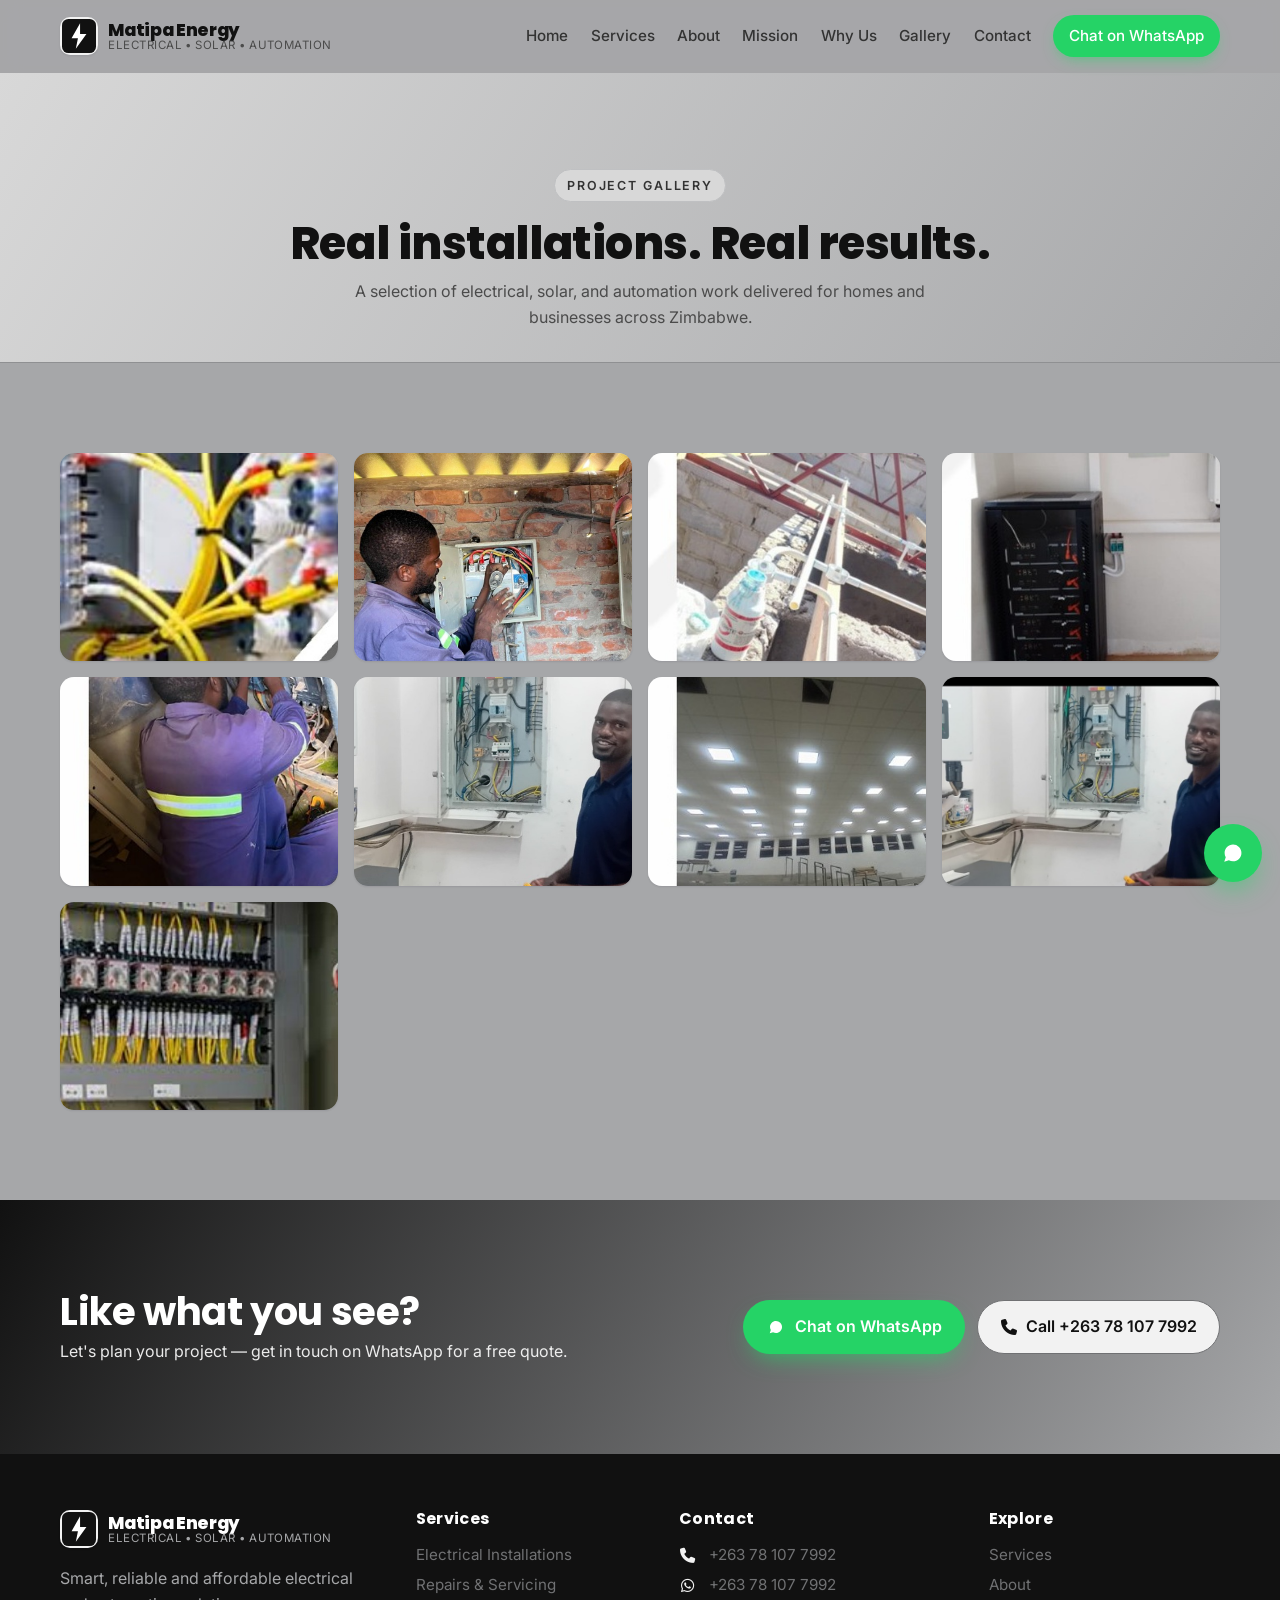
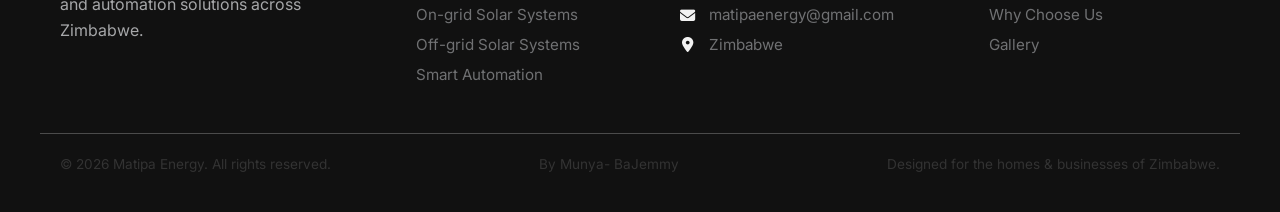
==== commit a3719dc2: "Add 'Mission' link to primary navigation" ====
--- a/gallery.html
+++ b/gallery.html
@@ -36,6 +36,7 @@
         <a href="index.html">Home</a>
         <a href="index.html#services">Services</a>
         <a href="index.html#about">About</a>
+        <a href="#mission">Mission</a>
         <a href="index.html#why">Why Us</a>
         <a href="#gallery">Gallery</a>
         <a href="#contact">Contact</a>
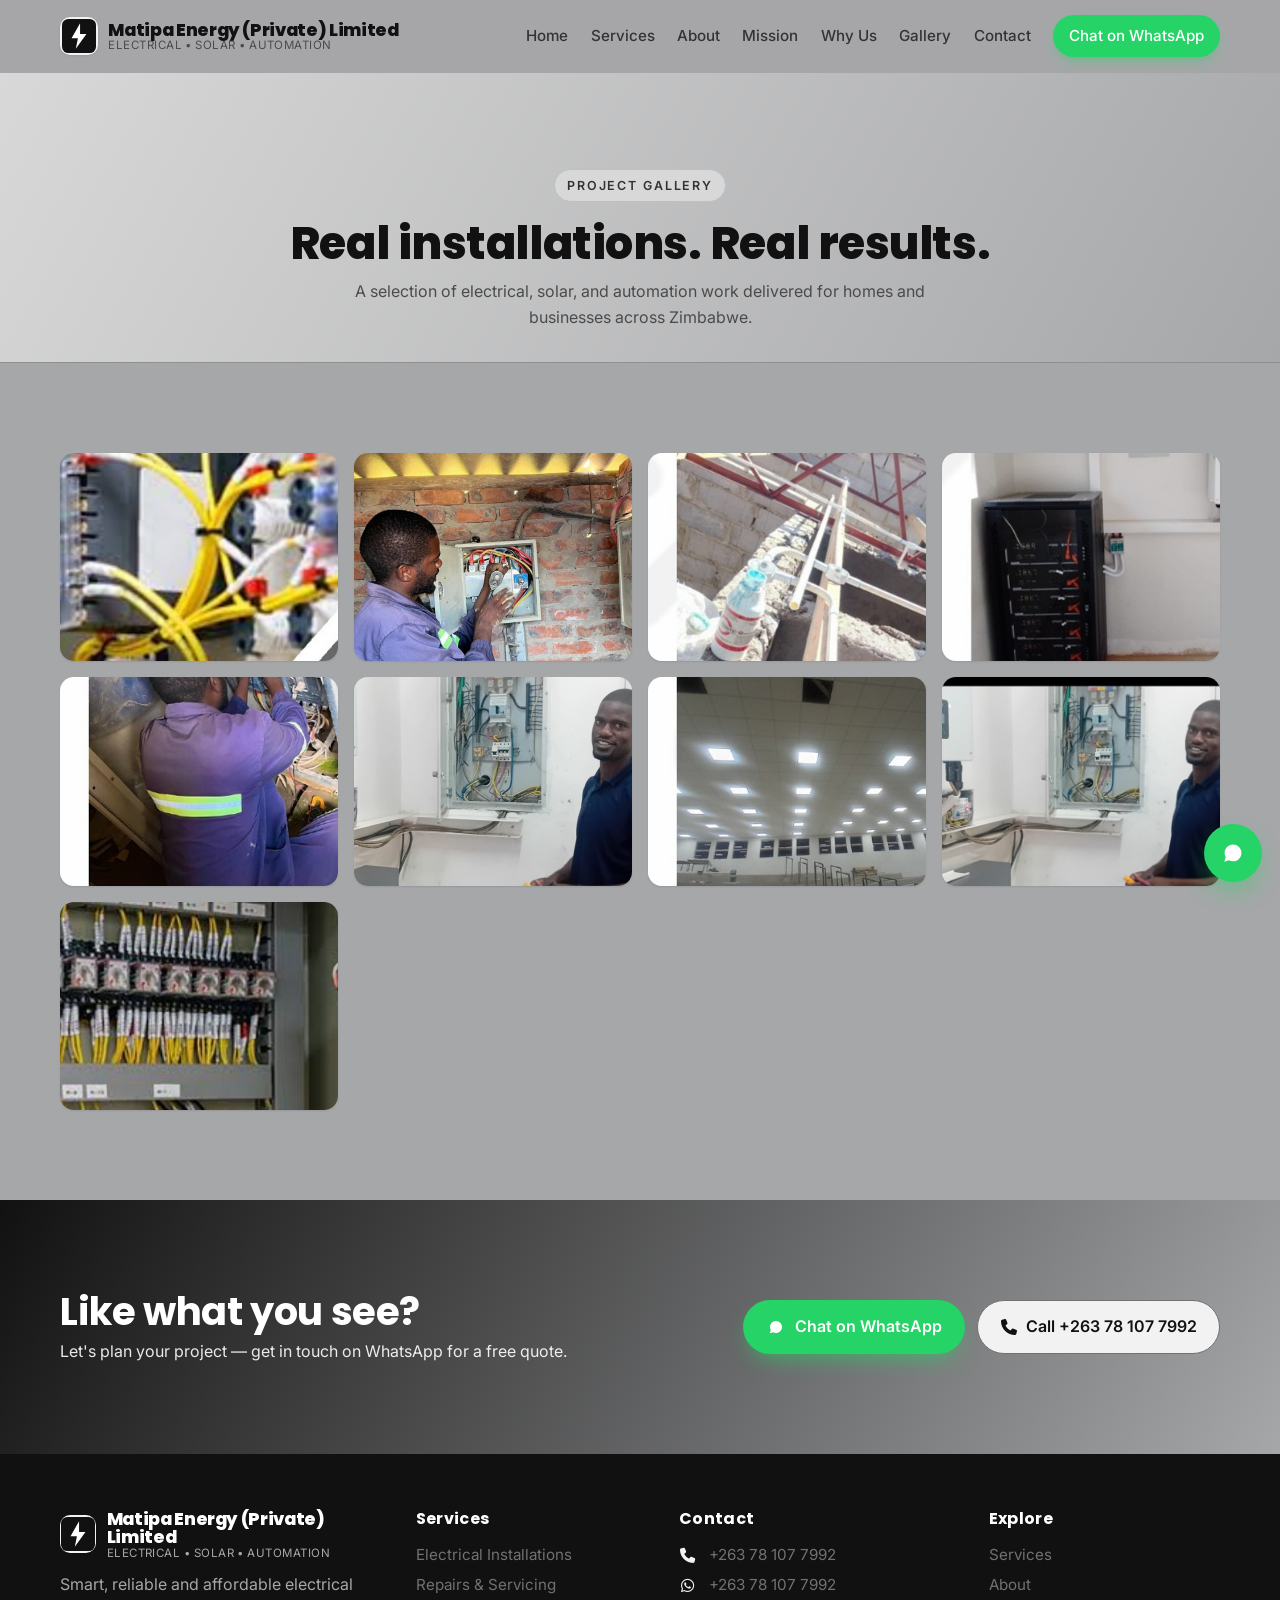
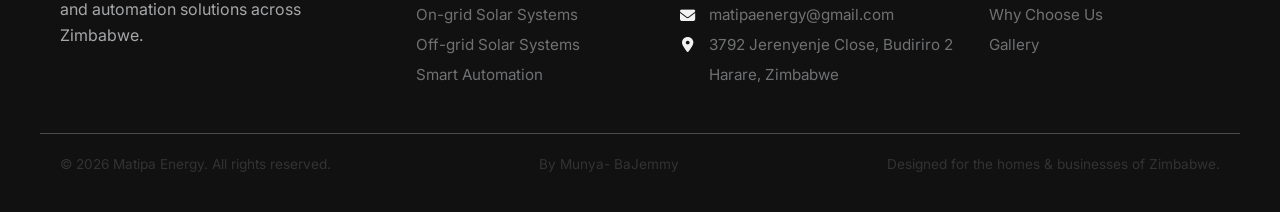
==== commit f82f06ba: "Update title and brand name in gallery.html" ====
--- a/gallery.html
+++ b/gallery.html
@@ -5,7 +5,7 @@
   <meta name="viewport" content="width=device-width, initial-scale=1.0" />
   <meta name="description" content="Project gallery — recent electrical, solar and automation installations by Matipa Energy across Zimbabwe." />
   <meta name="keywords" content="electrician Zimbabwe gallery, solar installation Zimbabwe, automation projects, Matipa Energy projects, Daniel Mucheche, electrician, Harare electrician" />
-  <title>Gallery — Matipa Energy | Electrical, Solar &amp; Automation Projects</title>
+  <title>Gallery — Matipa Energy (Private) Limited | Electrical, Solar &amp; Automation Projects</title>
 
   <link rel="icon" href="data:image/svg+xml,%3Csvg xmlns='http://www.w3.org/2000/svg' viewBox='0 0 64 64'%3E%3Crect width='64' height='64' rx='12' fill='%23111111'/%3E%3Cpath d='M34 8 L18 36 H30 L26 56 L46 28 H34 Z' fill='%23ffffff'/%3E%3C/svg%3E" />
   <link rel="preconnect" href="https://fonts.googleapis.com" />
@@ -27,7 +27,7 @@
           </svg>
         </span>
         <span class="brand-text">
-          <span class="brand-name">Matipa Energy</span>
+          <span class="brand-name">Matipa Energy (Private) Limited</span>
           <span class="brand-tag">Electrical • Solar • Automation</span>
         </span>
       </a>
@@ -104,7 +104,7 @@
             </svg>
           </span>
           <span class="brand-text">
-            <span class="brand-name">Matipa Energy</span>
+            <span class="brand-name">Matipa Energy (Private) Limited</span>
             <span class="brand-tag">Electrical • Solar • Automation</span>
           </span>
         </a>
@@ -126,7 +126,8 @@
           <li class="contact-item"><i class="fa-solid fa-phone" aria-hidden="true"></i><a href="tel:+263781077992">+263 78 107 7992</a></li>
           <li class="contact-item"><i class="fa-brands fa-whatsapp" aria-hidden="true"></i><a href="https://wa.me/263781077992?text=Hello%20Matipa%20Energy,%20I%20need%20electrical%20or%20solar%20services." target="_blank" rel="noopener">+263 78 107 7992</a></li>
           <li class="contact-item"><i class="fa-solid fa-envelope" aria-hidden="true"></i><a href="mailto:matipaenergy@gmail.com">matipaenergy@gmail.com</a></li>
-          <li class="contact-item"><i class="fa-solid fa-location-dot" aria-hidden="true"></i><span>Zimbabwe</span></li>
+          <li class="contact-item"><i class="fa-solid fa-location-dot" aria-hidden="true"></i><span>3792 Jerenyenje Close, Budiriro 2</span></li>
+          <li class="contact-item"><i class="fa-solid fa-blank" aria-hidden="true"></i><span>Harare, Zimbabwe</span></li>
         </ul>
       </div>
       <div>
